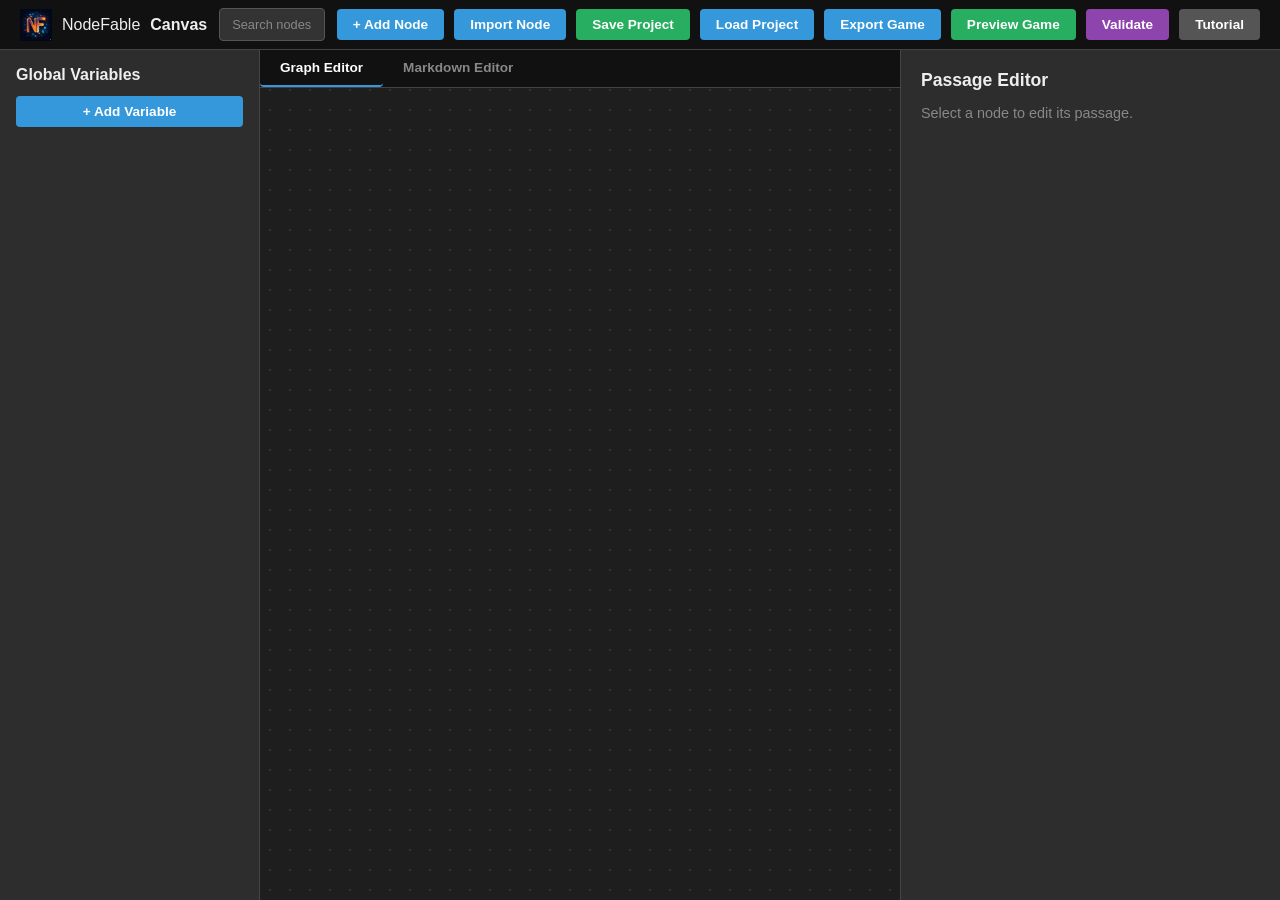
==== frontend/editor/index.html @ cc093d22 "Add screenshots to README and update editor files" ====
<!DOCTYPE html>
<html lang="en">
<head>
    <meta charset="UTF-8">
    <meta name="viewport" content="width=device-width, initial-scale=1.0">
    <title>NodeFable - Node Canvas</title>
    <link rel="icon" type="image/x-icon" href="Assets/Logo/favicon.ico">
    <link rel="icon" type="image/png" sizes="32x32" href="Assets/Logo/favicon-32x32.png">
    <link rel="icon" type="image/png" sizes="16x16" href="Assets/Logo/favicon-16x16.png">
    <link rel="apple-touch-icon" href="Assets/Logo/apple-touch-icon.png">
    <!-- Drawflow -->
    <script src="lib/drawflow.min.js"></script>
    <link rel="stylesheet" href="lib/drawflow.min.css">
    <!-- Inter Font -->
    <link rel="stylesheet" href="Assets/Fonts/fonts.css">
    <style>
        :root {
            --sidebar-width: 380px;
            --var-panel-width: 260px;
            --header-height: 50px;
            --bg-color: #1e1e1e;
            --panel-color: #2d2d2d;
            --border-color: #444;
            --text-color: #eee;
            --accent-color: #3498db;
            --success-color: #27ae60;
            --danger-color: #e74c3c;
            --choice-bg: #353535;
        }

        body, html {
            margin: 0;
            padding: 0;
            height: 100%;
            font-family: 'Inter', sans-serif;
            background-color: var(--bg-color);
            color: var(--text-color);
            overflow: hidden;
            scrollbar-width: thin;
            scrollbar-color: var(--border-color) transparent;
        }
        ::-webkit-scrollbar { width: 8px; height: 8px; }
        ::-webkit-scrollbar-track { background: transparent; }
        ::-webkit-scrollbar-thumb { background: var(--border-color); border-radius: 4px; }
        ::-webkit-scrollbar-thumb:hover { background: #666; }

        #app {
            display: grid;
            grid-template-columns: var(--var-panel-width) 1fr var(--sidebar-width);
            grid-template-rows: var(--header-height) 1fr;
            height: 100vh;
        }

        .logo { display: flex; align-items: center; gap: 10px; }
        .logo img { height: 32px; width: auto; display: block; }

        header {
            grid-column: 1 / span 3;
            background-color: #111;
            display: flex;
            align-items: center;
            padding: 0 20px;
            justify-content: space-between;
            border-bottom: 1px solid var(--border-color);
        }

        #editor-panel {
            grid-column: 2;
            display: flex;
            flex-direction: column;
            overflow: hidden;
            background: var(--bg-color);
        }

        .tab-bar {
            display: flex;
            background: #111;
            border-bottom: 1px solid var(--border-color);
            flex-shrink: 0;
        }
        .tab-btn {
            background: transparent;
            color: #888;
            border: none;
            padding: 10px 20px;
            cursor: pointer;
            font-size: 0.85rem;
            border-bottom: 2px solid transparent;
            transition: color 0.15s, border-color 0.15s;
        }
        .tab-btn:hover { color: #ccc; }
        .tab-btn.active {
            color: #fff;
            border-bottom-color: var(--accent-color);
        }

        .tab-content {
            display: none;
            flex: 1;
            overflow: hidden;
        }
        .tab-content.active {
            display: flex;
            flex-direction: column;
        }

        #tab-graph {
            position: relative;
            contain: layout style paint;
        }
        #tab-graph::before {
            content: '';
            position: absolute;
            inset: 0;
            background-image: radial-gradient(#333 1px, transparent 1px);
            background-size: 20px 20px;
            background-attachment: fixed;
            pointer-events: none;
        }
        #tab-graph .drawflow {
            transform-origin: 0 0;
            position: relative;
            z-index: 1;
        }

        #tab-markdown {
            padding: 20px;
        }
        #tab-markdown textarea {
            flex: 1;
            resize: none;
            margin-bottom: 0;
            font-size: 0.95rem;
            line-height: 1.7;
        }

        #sidebar {
            grid-column: 3;
            background-color: var(--panel-color);
            border-left: 1px solid var(--border-color);
            display: flex;
            flex-direction: column;
            overflow-y: auto;
        }

        #var-panel {
            grid-column: 1;
            background-color: var(--panel-color);
            border-right: 1px solid var(--border-color);
            display: flex;
            flex-direction: column;
            overflow-y: auto;
            padding: 16px;
        }

        .toolbar {
            display: flex;
            gap: 10px;
        }

        button {
            background-color: var(--accent-color);
            color: white;
            border: none;
            padding: 8px 16px;
            border-radius: 4px;
            cursor: pointer;
            font-weight: 600;
            font-size: 0.85rem;
        }

        button.success { background-color: var(--success-color); }
        button.danger { background-color: var(--danger-color); }

        button:hover { opacity: 0.9; }
        button svg { vertical-align: middle; pointer-events: none; }

        .sidebar-section { padding: 20px; }

        h2 { margin-top: 0; font-size: 1.1rem; margin-bottom: 12px; }
        h3 { font-size: 0.95rem; color: #ccc; margin: 16px 0 10px; }

        label { display: block; margin-bottom: 4px; color: #aaa; font-size: 0.8rem; text-transform: uppercase; letter-spacing: 0.5px; }
        .label-checkbox { display: flex; align-items: center; gap: 6px; margin-bottom: 8px; text-transform: none; font-weight: 400; cursor: pointer; white-space: nowrap; }
        .label-checkbox input { width: auto; flex-shrink: 0; margin: 0; }
        input, textarea, select {
            width: 100%;
            padding: 8px;
            margin-bottom: 12px;
            background: #3d3d3d;
            border: 1px solid var(--border-color);
            color: white;
            border-radius: 4px;
            box-sizing: border-box;
            font-family: inherit;
        }
        input:focus,
        textarea:focus,
        select:focus {
            border-color: var(--accent-color);
            outline: none;
        }

        .var-list { margin-top: 8px; }
        .var-item {
            display: flex;
            justify-content: space-between;
            align-items: center;
            padding: 8px 10px;
            background: var(--choice-bg);
            border: 1px solid var(--border-color);
            border-radius: 4px;
            margin-bottom: 6px;
            font-size: 0.85rem;
        }
        .var-item .var-name { font-weight: 600; }
        .var-item .var-type { color: #888; font-size: 0.75rem; margin-left: 6px; }
        .var-item .var-value { color: #4ec9b0; font-size: 0.85rem; }
        .var-item-content { cursor: pointer; flex: 1; }
        .var-item .var-actions { display: flex; gap: 4px; }
        .var-item .var-actions button {
            padding: 2px 8px;
            font-size: 0.7rem;
            min-width: 30px;
        }

        .asset-section {
            margin-top: 20px;
            border-top: 1px solid var(--border-color);
            padding-top: 16px;
        }
        .asset-header {
            display: flex;
            justify-content: space-between;
            align-items: center;
            margin-bottom: 8px;
        }
        .asset-item {
            display: flex;
            align-items: center;
            padding: 6px 8px;
            background: var(--choice-bg);
            border: 1px solid var(--border-color);
            border-radius: 4px;
            margin-bottom: 4px;
            font-size: 0.75rem;
            cursor: pointer;
            word-break: break-all;
            transition: border-color 0.2s;
        }
        .asset-item:hover {
            background: #3a3a3a;
            border-color: var(--accent-color);
        }
        .asset-item .asset-preview {
            width: 28px;
            height: 28px;
            object-fit: cover;
            border-radius: 2px;
            margin-right: 8px;
            flex-shrink: 0;
            background: #1a1a1a;
        }
        .asset-item { position: relative; }
        .asset-delete-btn {
            position: absolute;
            top: 2px;
            right: 2px;
            width: 20px;
            height: 20px;
            padding: 0;
            background: rgba(231, 76, 60, 0.8);
            color: #fff;
            border: none;
            border-radius: 3px;
            font-size: 0.7rem;
            cursor: pointer;
            display: flex;
            align-items: center;
            justify-content: center;
            opacity: 0;
            transition: opacity 0.2s;
            z-index: 2;
        }
        .asset-item:hover .asset-delete-btn,
        .asset-item:focus-within .asset-delete-btn {
            opacity: 1;
        }
        .asset-item .asset-syntax {
            color: #4ec9b0;
            font-family: 'Courier New', monospace;
            line-height: 1.3;
        }

        .var-form {
            background: var(--choice-bg);
            border: 1px solid var(--border-color);
            border-radius: 4px;
            padding: 12px;
            margin-top: 8px;
            margin-bottom: 12px;
        }
        .var-form input, .var-form select { margin-bottom: 8px; font-size: 0.85rem; }

        .choice-card {
            background: var(--choice-bg);
            border: 1px solid var(--border-color);
            border-radius: 4px;
            padding: 12px;
            margin-bottom: 10px;
        }

        .choice-card label { font-size: 0.75rem; }
        .choice-card input { margin-bottom: 8px; font-size: 0.85rem; }
        .choice-target {
            font-size: 0.8rem;
            color: var(--success-color);
            font-weight: 600;
        }
        .choice-header {
            display: flex;
            justify-content: space-between;
            align-items: center;
            margin-bottom: 8px;
        }
        .choice-header button {
            padding: 2px 8px;
            font-size: 0.7rem;
        }
        .choice-link-text {
            font-size: 0.8rem;
            color: #aaa;
            margin-bottom: 8px;
            padding: 4px 8px;
            background: #2a2a2a;
            border-radius: 3px;
            border-left: 3px solid var(--accent-color);
        }
        .choice-link-text em {
            color: var(--accent-color);
            font-style: italic;
        }
        .action-link-text {
            font-size: 0.8rem;
            color: #aaa;
            margin-bottom: 8px;
            padding: 4px 8px;
            background: #2a2a2a;
            border-radius: 3px;
            border-left: 3px solid var(--success-color);
            font-family: 'Courier New', monospace;
            white-space: nowrap;
            overflow: hidden;
            text-overflow: ellipsis;
        }
        .pair-card {
            background: #1e1e1e;
            border: 1px solid var(--border-color);
            border-radius: 4px;
            padding: 10px;
            margin-bottom: 6px;
        }
        .pair-card label {
            font-size: 0.75rem;
            color: #aaa;
            text-transform: uppercase;
            letter-spacing: 0.5px;
            margin-bottom: 4px;
        }
        .pair-card .pair-header {
            display: flex;
            justify-content: space-between;
            align-items: flex-start;
            margin-bottom: 4px;
        }

        /* Node Overlay Buttons */
        .node-overlay {
            position: absolute;
            top: -35px;
            left: 50%;
            transform: translateX(-50%);
            display: none;
            gap: 5px;
            z-index: 100;
        }

        .node-overlay button {
            padding: 2px 6px;
            font-size: 0.7rem;
            border-radius: 3px;
            min-width: 45px;
        }

        .drawflow .drawflow-node:hover .node-overlay {
            display: flex;
        }

        body.is-linking {
            cursor: copy;
        }
        body.is-linking .drawflow-node {
            outline: 2px dashed #f39c12;
            cursor: crosshair;
        }
        body.is-linking .drawflow-node .node-overlay {
            display: none !important;
        }

        .drawflow .df_canvas { background-color: transparent !important; }

        .md-toolbar {
            display: flex;
            gap: 4px;
            margin-bottom: 6px;
        }
        .md-btn {
            background: #3d3d3d;
            border: 1px solid var(--border-color);
            color: #ccc;
            padding: 4px 10px;
            font-size: 0.8rem;
            border-radius: 3px;
            cursor: pointer;
            line-height: 1.4;
        }
        .md-btn:hover {
            background: #555;
            color: #fff;
        }

        /* Modal */
        .modal-overlay {
            position: fixed;
            top: 0; left: 0; right: 0; bottom: 0;
            background: rgba(0,0,0,0.6);
            z-index: 1000;
            display: flex;
            align-items: center;
            justify-content: center;
        }
        .modal {
            background: var(--panel-color);
            border: 1px solid var(--border-color);
            border-radius: 8px;
            padding: 24px;
            min-width: 400px;
            max-width: 500px;
            max-height: 70vh;
            display: flex;
            flex-direction: column;
        }
        .modal h3 { margin: 0 0 16px; }
        .modal input { margin-bottom: 12px; }
        .save-list {
            flex: 1;
            overflow-y: auto;
            margin-bottom: 12px;
            border: 1px solid var(--border-color);
            border-radius: 4px;
            min-height: 100px;
            max-height: 300px;
        }
        .save-item {
            padding: 10px 12px;
            cursor: pointer;
            border-bottom: 1px solid var(--border-color);
            font-size: 0.85rem;
            display: flex;
            justify-content: space-between;
        }
        .save-item:last-child { border-bottom: none; }
        .save-item:hover { background: #3a3a3a; }
        .save-item.selected { background: var(--accent-color); color: #fff; }
        .save-item .mtime { color: #888; font-size: 0.75rem; }
        .save-item.selected .mtime { color: #ddd; }
        .modal-actions {
            display: flex;
            gap: 10px;
            justify-content: flex-end;
        }
        .modal-actions button { min-width: 80px; }
        .modal-empty {
            color: #888;
            font-size: 0.85rem;
            text-align: center;
            padding: 24px;
        }

        #loader-overlay {
            position: fixed;
            inset: 0;
            background: rgba(0, 0, 0, 0.5);
            z-index: 9999;
            align-items: center;
            justify-content: center;
            backdrop-filter: blur(2px);
        }
        #loader-content {
            background: #2d2d2d;
            border: 1px solid #444;
            border-radius: 8px;
            padding: 24px 32px;
            display: flex;
            align-items: center;
            gap: 16px;
            box-shadow: 0 8px 32px rgba(0,0,0,0.5);
        }
        .spinner {
            width: 24px;
            height: 24px;
            border: 3px solid #444;
            border-top-color: var(--accent-color, #3498db);
            border-radius: 50%;
            animation: spin 0.8s linear infinite;
        }
        @keyframes spin {
            to { transform: rotate(360deg); }
        }
        #loader-text {
            color: #eee;
            font-size: 0.9rem;
            font-family: 'Inter', sans-serif;
        }

        #toast {
            position: fixed;
            bottom: 24px;
            left: 50%;
            transform: translateX(-50%);
            background: #333;
            color: #eee;
            padding: 10px 24px;
            border-radius: 6px;
            font-size: 0.85rem;
            z-index: 10000;
            box-shadow: 0 4px 12px rgba(0,0,0,0.4);
            transition: opacity 0.3s;
            opacity: 1;
        }
        #toast.hidden { opacity: 0; }

        .search-container {
            flex: 1;
            max-width: 300px;
            margin: 0 12px;
        }
        #node-search {
            width: 100%;
            padding: 8px 12px;
            margin-bottom: 0;
            background: #333;
            border: 1px solid #555;
            border-radius: 4px;
            color: #eee;
            font-size: 0.8rem;
            font-family: 'Inter', sans-serif;
            outline: none;
            transition: border-color 0.2s;
            box-sizing: border-box;
        }
        #node-search:focus {
            border-color: var(--accent-color, #3498db);
        }
        #node-search::placeholder {
            color: #888;
        }
        .node-search-match .drawflow_content_node {
            box-shadow: 0 0 12px rgba(52, 152, 219, 0.6);
            border-color: var(--accent-color, #3498db) !important;
        }
        .node-search-mismatch {
            opacity: 0.15;
            pointer-events: none;
        }

        .node-dead-end .drawflow_content_node {
            border: 2px solid var(--danger-color, #e74c3c) !important;
            box-shadow: 0 0 8px rgba(231, 76, 60, 0.4);
        }
        .node-orphan .drawflow_content_node {
            opacity: 0.6;
            border: 2px dashed #f39c12 !important;
        }
        .node-dead-end.node-orphan .drawflow_content_node {
            border: 2px solid #e74c3c !important;
            border-style: dashed !important;
        }

        /* --- Inline style extraction helpers --- */
        .btn-secondary { background: #555; }
        .btn-validate { background: #8e44ad; }
        .btn-refresh { font-size: 0.7rem; padding: 2px 8px; }
        .btn-add-action { font-size: 0.85rem; margin-top: 4px; }
        .btn-block { width: 100%; }
        .section-title { font-size: 1rem; margin-bottom: 12px; }
        .section-title-flush { font-size: 1rem; margin: 0; }
        .subsection-title { margin-top: 16px; }
        .form-actions { display: flex; gap: 6px; }
        .passage-actions { display: flex; gap: 10px; margin-top: 12px; }
        .flex-1 { flex: 1; }
        .text-muted-sm { color: #888; font-size: 0.8rem; }
        .text-muted-xs { color: #888; font-size: 0.75rem; margin-bottom: 6px; }
        .text-muted-lg { color: #888; font-size: 0.9rem; }
        .helper-text { font-size: 0.75rem; color: #666; margin-top: 8px; }
        .slug-error { color: var(--danger-color); font-size: 0.75rem; margin-top: -8px; margin-bottom: 8px; }
        .is-hidden { display: none; }

        #import-textarea {
            width: 100%;
            min-height: 300px;
            font-family: 'Courier New', monospace;
            font-size: 0.85rem;
            background: #1e1e1e;
            color: #ddd;
            border: 1px solid var(--border-color);
            border-radius: 4px;
            padding: 10px;
            resize: vertical;
            transition: border-color 0.2s, box-shadow 0.2s;
            box-sizing: border-box;
        }
        #import-textarea:focus {
            outline: none;
            border-color: var(--accent-color, #3498db);
            box-shadow: 0 0 12px rgba(52, 152, 219, 0.6);
        }
        #import-textarea.has-error {
            border-color: var(--danger-color, #e74c3c) !important;
            box-shadow: 0 0 12px rgba(231, 76, 60, 0.6);
        }
        #import-error {
            color: var(--danger-color, #e74c3c);
            font-size: 0.85rem;
            margin-top: 8px;
        }

        /* Drawflow node styles */
        .drawflow .drawflow-node.story_node {
            background: #272727;
            border: 2px solid #3a3a3a;
            border-radius: 6px;
            color: #ddd;
            width: 180px;
            padding: 12px;
            box-shadow: 0 2px 8px rgba(0,0,0,0.3);
            font-size: 0.85rem;
        }
        .drawflow .drawflow-node.selected {
            border-color: var(--accent-color);
            box-shadow: 0 0 15px rgba(52, 152, 219, 0.3);
        }
        .node-start {
            border-left: 4px solid var(--success-color) !important;
        }
        .node-side-panel {
            border-left: 4px solid #f39c12 !important;
            background: #2a2a2a;
        }

        /* Keyboard focus indicators */
        button:focus-visible,
        .md-btn:focus-visible,
        input:focus-visible,
        textarea:focus-visible,
        select:focus-visible,
        a:focus-visible {
            outline: 2px solid var(--accent-color);
            outline-offset: 2px;
        }
        .helper-text a {
            color: var(--accent-color, #3498db);
        }
        .helper-text a:visited {
            color: var(--accent-color, #3498db);
        }
        .helper-text a:hover {
            color: #5dade2;
        }

        /* Modal / overlay fade-in */
        @keyframes fadeIn {
            from { opacity: 0; }
            to { opacity: 1; }
        }
        .modal-overlay { animation: fadeIn 0.2s ease; }
        .modal { animation: fadeIn 0.2s ease; }
        #loader-overlay { animation: fadeIn 0.2s ease; }
    </style>
</head>
<body>

<div id="app">
    <header>
        <div class="logo"><img src="Assets/Logo/android-chrome-192x192.png" alt="NodeFable">NodeFable <strong class="accent">Canvas</strong></div>
        <div class="search-container">
            <input type="text" id="node-search" placeholder="Search nodes..." autocomplete="off">
        </div>
        <div class="toolbar">
            <button data-action="addNode">+ Add Node</button>
            <button data-action="importNode">Import Node</button>
            <button class="success" data-action="showSaveModal">Save Project</button>
            <button data-action="showLoadModal">Load Project</button>
            <button data-action="exportGame">Export Game</button>
            <button class="success" data-action="previewGame">Preview Game</button>
            <button data-action="runValidation" class="btn-validate">Validate</button>
            <button data-action="openTutorial" class="btn-secondary">Tutorial</button>
        </div>
    </header>

    <aside id="var-panel">
        <h2 class="section-title">Global Variables</h2>
        <button data-action="showVariableForm" class="btn-block">+ Add Variable</button>

        <div id="var-form" class="var-form is-hidden">
            <input type="text" id="var-name" placeholder="Variable name (e.g. player_health)">
            <select id="var-type">
                <option value="int">int</option>
                <option value="float">float</option>
                <option value="string">String</option>
                <option value="bool">bool</option>
            </select>
            <input type="text" id="var-value" placeholder="Initial value">
            <div class="form-actions">
                <button id="var-submit-btn" data-action="addVariable" class="flex-1">Add</button>
                <button data-action="hideVariableForm" class="flex-1 btn-secondary">Cancel</button>
            </div>
        </div>

        <div id="var-list" class="var-list"></div>

        <div id="asset-section" class="asset-section is-hidden">
            <div class="asset-header">
                <h2 class="section-title-flush">Assets</h2>
                <button data-action="loadAssetList" class="btn-refresh btn-secondary" title="Refresh asset list"><svg viewBox="0 0 16 16" fill="currentColor" width="1em" height="1em"><path d="M6 7L7 6L4.70711 3.70711L5.19868 3.21553C5.97697 2.43724 7.03256 2 8.13323 2C11.361 2 14 4.68015 14 7.93274C14 11.2589 11.3013 14 8 14C6.46292 14 4.92913 13.4144 3.75736 12.2426L2.34315 13.6569C3.90505 15.2188 5.95417 16 8 16C12.4307 16 16 12.3385 16 7.93274C16 3.60052 12.4903 0 8.13323 0C6.50213 0 4.93783 0.647954 3.78447 1.80132L3.29289 2.29289L1 0L0 1V7H6Z"/></svg></button>
            </div>
            <p class="text-muted-xs">Click to copy markdown syntax</p>
            <div id="asset-list"></div>
        </div>
    </aside>

    <main id="editor-panel">
        <div class="tab-bar">
            <button class="tab-btn active" data-tab="graph">Graph Editor</button>
            <button class="tab-btn" data-tab="markdown">Markdown Editor</button>
        </div>
        <div id="tab-graph" class="tab-content active"></div>
        <div id="tab-markdown" class="tab-content">
            <textarea id="passage-content" placeholder="Write the story passage text here..."></textarea>
            <div class="helper-text">Need syntax help? Visit the <a href="tutorial.html" target="_blank">Tutorial</a>.</div>
        </div>
    </main>

    <aside id="sidebar">
        <div class="sidebar-section" id="inspector-panel">
            <h2 id="inspector-title">Passage Editor</h2>
            <p id="no-selection-msg" class="text-muted-lg">Select a node to edit its passage.</p>

<div id="passage-editor" class="is-hidden">
                <label for="passage-title">Title</label>
                <input type="text" id="passage-title" placeholder="Enter passage title...">

                <label for="passage-id">Node ID (slug)</label>
                <input type="text" id="passage-id" placeholder="Auto-generated from title (lowercase, underscores)" onblur="validateSlugOnBlur()">
                <p id="passage-id-error" class="slug-error is-hidden"></p>

                <label for="passage-is-start" class="label-checkbox">
                    <input type="checkbox" id="passage-is-start" onchange="toggleStartNode(this.checked)">
                    Starting node (game begins here)
                </label>

                <div class="md-toolbar">
                    <button type="button" class="md-btn" onclick="insertMarkdown('**','**')" title="Bold"><b>B</b></button>
                    <button type="button" class="md-btn" onclick="insertMarkdown('*','*')" title="Italic"><i>I</i></button>
                    <button type="button" class="md-btn" onclick="insertMarkdown('\n## ','')" title="Heading">H</button>
                    <button type="button" class="md-btn" onclick="insertMarkdown('[','](url)')" title="Link"><svg viewBox="0 0 16 16" fill="currentColor" width="1em" height="1em"><path d="M7.05025 1.53553C8.03344 0.552348 9.36692 0 10.7574 0C13.6528 0 16 2.34721 16 5.24264C16 6.63308 15.4477 7.96656 14.4645 8.94975L12.4142 11L11 9.58579L13.0503 7.53553C13.6584 6.92742 14 6.10264 14 5.24264C14 3.45178 12.5482 2 10.7574 2C9.89736 2 9.07258 2.34163 8.46447 2.94975L6.41421 5L5 3.58579L7.05025 1.53553Z"/><path d="M7.53553 13.0503L9.58579 11L11 12.4142L8.94975 14.4645C7.96656 15.4477 6.63308 16 5.24264 16C2.34721 16 0 13.6528 0 10.7574C0 9.36693 0.552347 8.03344 1.53553 7.05025L3.58579 5L5 6.41421L2.94975 8.46447C2.34163 9.07258 2 9.89736 2 10.7574C2 12.5482 3.45178 14 5.24264 14C6.10264 14 6.92742 13.6584 7.53553 13.0503Z"/><path d="M5.70711 11.7071L11.7071 5.70711L10.2929 4.29289L4.29289 10.2929L5.70711 11.7071Z"/></svg></button>
                    <button type="button" class="md-btn" onclick="insertImage()" title="Image"><svg viewBox="0 0 16 16" fill="currentColor" width="1em" height="1em"><path fill-rule="evenodd" clip-rule="evenodd" d="M1 1H15V15H1V1ZM6 9L8 11L13 6V13H3V12L6 9ZM6.5 7C7.32843 7 8 6.32843 8 5.5C8 4.67157 7.32843 4 6.5 4C5.67157 4 5 4.67157 5 5.5C5 6.32843 5.67157 7 6.5 7Z"/></svg></button>
                    <button type="button" class="md-btn" onclick="insertMarkdown('\n- ','')" title="Bullet List"><svg viewBox="0 0 24 24" fill="currentColor" width="1em" height="1em"><path d="M12 10a2 2 0 1 0 0 4 2 2 0 1 0 0-4z"/></svg></button>
                    <button type="button" class="md-btn" onclick="insertMarkdown('\n1. ','')" title="Numbered List">1.</button>
                    <button type="button" class="md-btn" onclick="insertAction()" title="Action (variable mutation)"><svg viewBox="0 0 16 16" fill="currentColor" width="1em" height="1em"><path d="M9 7L10 0H8L2 7V9H7L6 16H8L14 9L14 7H9Z"/></svg></button>
                </div>

                <h3>Choices (Links)</h3>
                <div id="choices-list">
                    <p id="no-choices-msg" class="text-muted-sm">Use the Link button [Link] on a node to connect passages.</p>
                </div>

                <h3 class="subsection-title">Actions</h3>
                <div id="actions-list">
                    <p class="text-muted-sm">No actions defined.</p>
                </div>
                <button type="button" data-action="insertAction" class="btn-add-action">+ Add Action</button>

                <h3 class="subsection-title">On Enter</h3>
                <div id="onenter-section">
                    <p class="text-muted-sm">No on-enter redirect configured.</p>
                </div>

                <div class="passage-actions">
                    <button data-action="updateCurrentNode">Save Passage</button>
                    <button class="danger" data-action="deleteCurrentNode">Delete Node</button>
                </div>
            </div>
        </div>
    </aside>
</div>

<div id="loader-overlay" class="is-hidden">
    <div id="loader-content">
        <div class="spinner"></div>
        <span id="loader-text">Loading...</span>
    </div>
</div>

<div id="modal-overlay" class="modal-overlay is-hidden">
    <div id="save-modal" class="modal is-hidden">
        <h3>Save Project</h3>
        <input type="text" id="save-name-input" placeholder="Project name..." autocomplete="off">
        <div id="save-list" class="save-list"></div>
        <div class="modal-actions">
            <button class="success" data-action="confirmSave">Save</button>
            <button data-action="closeModal" class="btn-secondary">Cancel</button>
        </div>
    </div>
    <div id="load-modal" class="modal is-hidden">
        <h3>Load Project</h3>
        <div id="load-list" class="save-list"></div>
        <div class="modal-actions">
            <button class="success" data-action="confirmLoad">Load</button>
            <button data-action="closeModal" class="btn-secondary">Cancel</button>
        </div>
    </div>
    <div id="import-modal" class="modal is-hidden">
        <h3>Import Node</h3>
        <p class="text-muted-sm" style="margin-bottom:12px;">Paste a node JSON object below:</p>
        <textarea id="import-textarea" placeholder='{&#10;  "id": "my_node",&#10;  "title": "My Node",&#10;  "text": "Content here..."&#10;}'></textarea>
        <div id="import-error" class="is-hidden"></div>
        <div class="modal-actions">
            <button class="success" data-action="confirmImport">Import</button>
            <button data-action="closeModal" class="btn-secondary">Cancel</button>
        </div>
    </div>
</div>

<script src="app.js"></script>
</body>
</html>
---- frontend/editor/lib/drawflow.min.css ----
.drawflow,.drawflow .parent-node{position:relative}.parent-drawflow{display:flex;overflow:hidden;touch-action:none;outline:0}.drawflow{width:100%;height:100%;user-select:none;perspective:0}.drawflow .drawflow-node{display:flex;align-items:center;position:absolute;background:#0ff;width:160px;min-height:40px;border-radius:4px;border:2px solid #000;color:#000;z-index:2;padding:15px}.drawflow .drawflow-node.selected{background:red}.drawflow .drawflow-node:hover{cursor:move}.drawflow .drawflow-node .inputs,.drawflow .drawflow-node .outputs{width:0}.drawflow .drawflow-node .drawflow_content_node{width:100%;display:block}.drawflow .drawflow-node .input,.drawflow .drawflow-node .output{position:relative;width:20px;height:20px;background:#fff;border-radius:50%;border:2px solid #000;cursor:crosshair;z-index:1;margin-bottom:5px}.drawflow .drawflow-node .input{left:-27px;top:2px;background:#ff0}.drawflow .drawflow-node .output{right:-3px;top:2px}.drawflow svg{z-index:0;position:absolute;overflow:visible!important}.drawflow .connection{position:absolute;pointer-events:none;aspect-ratio:1/1}.drawflow .connection .main-path{fill:none;stroke-width:5px;stroke:#4682b4;pointer-events:all}.drawflow .connection .main-path:hover{stroke:#1266ab;cursor:pointer}.drawflow .connection .main-path.selected{stroke:#43b993}.drawflow .connection .point{cursor:move;stroke:#000;stroke-width:2;fill:#fff;pointer-events:all}.drawflow .connection .point.selected,.drawflow .connection .point:hover{fill:#1266ab}.drawflow .main-path{fill:none;stroke-width:5px;stroke:#4682b4}.drawflow-delete{position:absolute;display:block;width:30px;height:30px;background:#000;color:#fff;z-index:4;border:2px solid #fff;line-height:30px;font-weight:700;text-align:center;border-radius:50%;font-family:monospace;cursor:pointer}.drawflow>.drawflow-delete{margin-left:-15px;margin-top:15px}.parent-node .drawflow-delete{right:-15px;top:-15px}
---- frontend/editor/Assets/Fonts/fonts.css ----
@font-face {
  font-family: 'Inter';
  src: url('Assets/Fonts/Inter.woff2') format('woff2');
  font-weight: 400 700;
  font-display: swap;
}
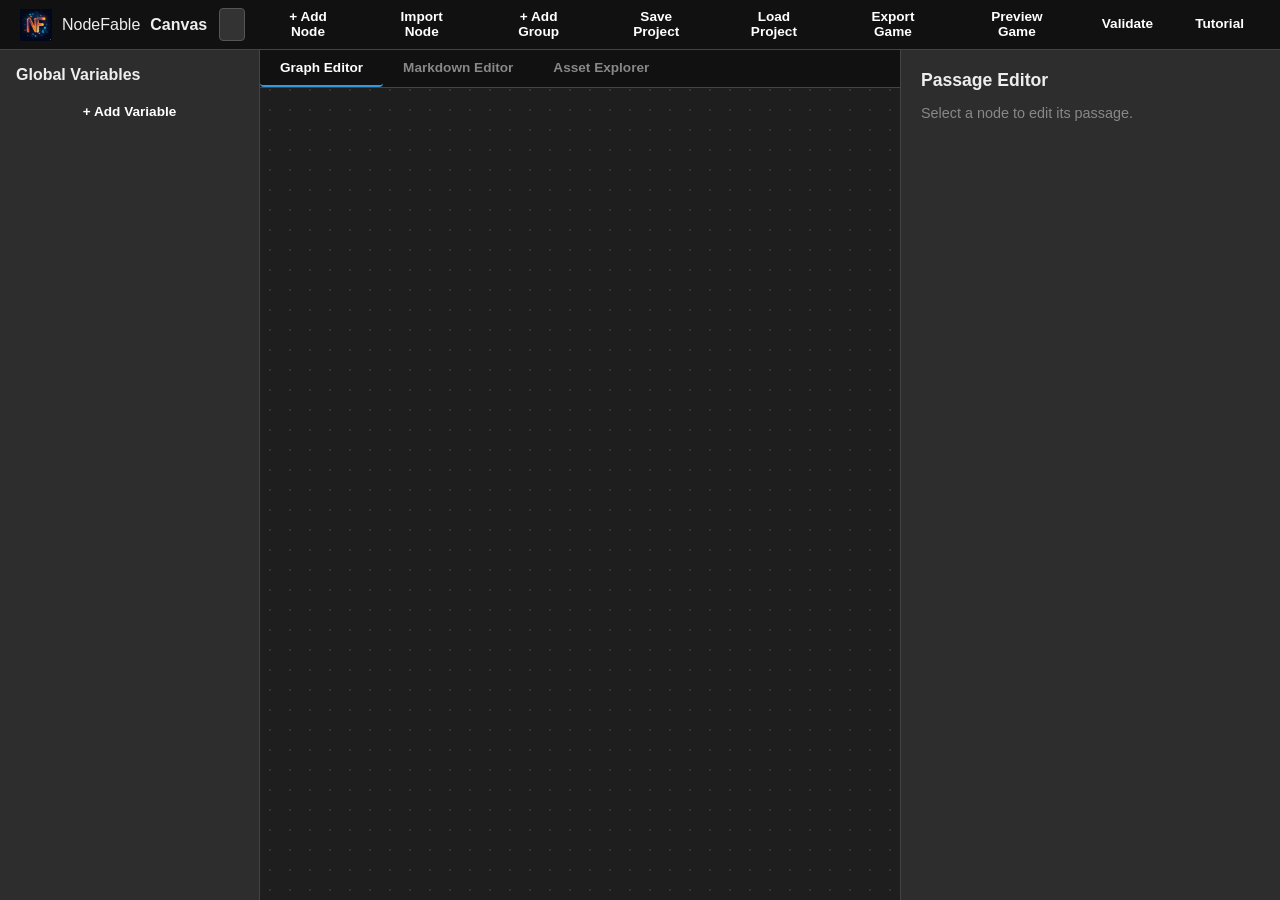
==== commit e4d3607d: "Re-imagine asset system: tree view, Asset Explorer tab, folder support, multi-select" ====
--- a/frontend/editor/index.html
+++ b/frontend/editor/index.html
@@ -11,6 +11,15 @@
     <!-- Drawflow -->
     <script src="lib/drawflow.min.js"></script>
     <link rel="stylesheet" href="lib/drawflow.min.css">
+    <!-- CodeMirror -->
+    <link rel="stylesheet" href="lib/codemirror/codemirror.min.css">
+    <link rel="stylesheet" href="lib/codemirror/addon/hint/show-hint.min.css">
+    <link rel="stylesheet" href="lib/codemirror/theme/material-darker.min.css">
+    <script src="lib/codemirror/codemirror.min.js"></script>
+    <script src="lib/codemirror/mode/markdown/markdown.min.js"></script>
+    <script src="lib/codemirror/addon/hint/show-hint.min.js"></script>
+    <script src="lib/codemirror/addon/mode/overlay.min.js"></script>
+    <script src="lib/codemirror/addon/edit/matchbrackets.min.js"></script>
     <!-- Inter Font -->
     <link rel="stylesheet" href="Assets/Fonts/fonts.css">
     <style>
@@ -124,14 +133,112 @@
         }
 
         #tab-markdown {
-            padding: 20px;
-        }
-        #tab-markdown textarea {
+            padding: 0;
+            position: relative;
+        }
+        #tab-markdown .helper-text {
+            padding: 4px 20px 12px;
+            flex-shrink: 0;
+            display: flex;
+            justify-content: space-between;
+            align-items: center;
+        }
+        #spellcheck-toggle {
+            background: none;
+            border: 1px solid #555;
+            color: #aaa;
+            padding: 2px 10px;
+            font-size: 0.75rem;
+            border-radius: 3px;
+            cursor: pointer;
+            line-height: 1.4;
+        }
+        #spellcheck-toggle:hover {
+            border-color: var(--accent-color);
+            color: #fff;
+        }
+        #spellcheck-toggle.off {
+            opacity: 0.5;
+        }
+        #passage-content-editor {
+            flex: 1;
+            overflow: hidden;
+            display: flex;
+            flex-direction: column;
+        }
+        #passage-content-editor.is-hidden {
+            display: none;
+        }
+        #passage-content-editor .CodeMirror {
+            flex: 1;
+            height: 100%;
+            font-size: 0.925rem;
+            line-height: 1.7;
+        }
+        #passage-content-native {
             flex: 1;
             resize: none;
-            margin-bottom: 0;
-            font-size: 0.95rem;
+            background: #1e1e1e;
+            color: #eeffff;
+            font-family: 'Courier New', monospace;
+            font-size: 0.925rem;
             line-height: 1.7;
+            padding: 4px 8px;
+            border: none;
+            outline: none;
+            margin: 0;
+            box-sizing: border-box;
+        }
+        #passage-content-native.is-hidden {
+            display: none;
+        }
+        #tab-markdown .CodeMirror-gutters {
+            border-right: 1px solid var(--border-color);
+        }
+        #tab-markdown .CodeMirror-linenumber {
+            color: #555;
+        }
+        .cm-s-material-darker .CodeMirror-cursor {
+            border-left: 2px solid var(--accent-color);
+        }
+        .cm-s-material-darker span.cm-keyword { color: #c792ea; }
+        .cm-s-material-darker span.cm-variable-2 { color: #82aaff; }
+        .cm-s-material-darker span.cm-link { color: #89ddff; text-decoration: underline; }
+        .cm-s-material-darker span.cm-string { color: #c3e88d; }
+        .cm-s-material-darker span.cm-builtin { color: #f78c6c; }
+        .cm-s-material-darker span.cm-atom { color: #f78c6c; }
+        .cm-s-material-darker span.cm-number { color: #f78c6c; }
+        .cm-s-material-darker span.cm-comment { color: #546e7a; }
+        .cm-s-material-darker span.cm-formatting-list { color: #89ddff; }
+        .cm-s-material-darker span.cm-formatting-strong { color: #c792ea; }
+        .cm-s-material-darker span.cm-formatting-em { color: #c792ea; }
+        .cm-s-material-darker span.cm-header { color: #f07178; }
+        .cm-s-material-darker span.cm-strong { color: #eeffff; }
+        .cm-s-material-darker span.cm-em { color: #eeffff; }
+        .cm-s-material-darker span.cm-image-alt-text { color: #c3e88d; }
+
+        /* Autocomplete hint dropdown styling */
+        .CodeMirror-hints {
+            background: #1e1e1e;
+            border: 1px solid #444;
+            box-shadow: 0 4px 16px rgba(0,0,0,0.4);
+            font-size: 0.85rem;
+            font-family: inherit;
+            max-height: 240px;
+        }
+        .CodeMirror-hint {
+            color: #ccc;
+            padding: 4px 10px;
+            border-bottom: 1px solid #2a2a2a;
+        }
+        .CodeMirror-hint-active {
+            background: #2a3a5c;
+            color: #fff;
+        }
+        .CodeMirror-hint .hint-description {
+            color: #888;
+            margin-left: 12px;
+            font-size: 0.8rem;
         }
 
         #sidebar {
@@ -159,7 +266,7 @@
         }
 
         button {
-            background-color: var(--accent-color);
+            background-color: transparent;
             color: white;
             border: none;
             padding: 8px 16px;
@@ -167,12 +274,16 @@
             cursor: pointer;
             font-weight: 600;
             font-size: 0.85rem;
-        }
-
-        button.success { background-color: var(--success-color); }
+            border-bottom: 2px solid transparent;
+        }
+
         button.danger { background-color: var(--danger-color); }
 
-        button:hover { opacity: 0.9; }
+        button:hover {
+            opacity: 0.9;
+            border-bottom-color: var(--accent-color)
+
+        }
         button svg { vertical-align: middle; pointer-events: none; }
 
         .sidebar-section { padding: 20px; }
@@ -292,6 +403,98 @@
             line-height: 1.3;
         }
 
+        /* Tree view */
+        .asset-tree-folder { user-select: none; }
+        .asset-tree-folder-row {
+            display: flex; align-items: center; padding: 4px 4px; cursor: pointer;
+            border-radius: 3px; transition: background 0.15s; font-size: 0.78rem;
+        }
+        .asset-tree-folder-row:hover { background: #3a3a3a; }
+        .asset-tree-toggle {
+            display: inline-block; width: 14px; height: 14px; flex-shrink: 0;
+            text-align: center; font-size: 0.6rem; color: #888; line-height: 14px;
+            transition: transform 0.15s; cursor: pointer;
+        }
+        .asset-tree-toggle.expanded { transform: rotate(90deg); }
+        .asset-tree-folder-icon { margin: 0 4px; flex-shrink: 0; font-size: 0.85rem; }
+        .asset-tree-folder-name { color: #ddd; flex: 1; }
+        .asset-tree-children { display: none; padding-left: 16px; }
+        .asset-tree-children.expanded { display: block; }
+        .asset-tree-file-row {
+            display: flex; align-items: center; padding: 4px 4px; cursor: pointer;
+            border-radius: 3px; transition: background 0.15s; font-size: 0.75rem; position: relative;
+        }
+        .asset-tree-file-row:hover { background: #3a3a3a; }
+        .asset-tree-file-row .asset-preview {
+            width: 22px; height: 22px; object-fit: cover; border-radius: 2px; margin-right: 6px; flex-shrink: 0; background: #1a1a1a;
+        }
+        .asset-tree-file-row .asset-syntax {
+            color: #4ec9b0; font-family: 'Courier New', monospace; line-height: 1.3; flex: 1; overflow: hidden; text-overflow: ellipsis; white-space: nowrap;
+        }
+        .asset-tree-file-row .asset-delete-btn {
+            position: absolute; top: 1px; right: 1px; width: 18px; height: 18px; padding: 0;
+            background: rgba(231,76,60,0.8); color: #fff; border: none; border-radius: 2px;
+            font-size: 0.6rem; cursor: pointer; display: flex; align-items: center; justify-content: center;
+            opacity: 0; transition: opacity 0.2s; z-index: 2;
+        }
+        .asset-tree-file-row:hover .asset-delete-btn { opacity: 1; }
+        .asset-tree-folder-actions {
+            display: none; gap: 2px; margin-left: auto; flex-shrink: 0;
+        }
+        .asset-tree-folder-row:hover .asset-tree-folder-actions { display: flex; }
+        .asset-tree-folder-actions button {
+            padding: 0 4px; font-size: 0.65rem; background: none; border: none; color: #888; cursor: pointer; border-radius: 2px;
+        }
+        .asset-tree-folder-actions button:hover { color: #fff; background: #555; }
+
+        /* Asset Explorer */
+        #ae-toolbar {
+            display: flex; align-items: center; gap: 6px; padding: 8px 12px;
+            background: #252525; border-bottom: 1px solid var(--border-color); flex-shrink: 0; flex-wrap: wrap;
+        }
+        #ae-toolbar button {
+            padding: 5px 10px; font-size: 0.78rem; background: var(--choice-bg); border: 1px solid var(--border-color);
+            color: #ccc; border-radius: 3px; cursor: pointer; font-weight: 500; transition: background 0.15s, border-color 0.15s;
+        }
+        #ae-toolbar button:hover:not(:disabled) { background: #3a3a3a; border-color: var(--accent-color); color: #fff; }
+        #ae-toolbar button:disabled { opacity: 0.35; cursor: default; }
+        .ae-sep { width: 1px; height: 22px; background: var(--border-color); flex-shrink: 0; }
+        #ae-breadcrumb {
+            display: flex; align-items: center; gap: 2px; padding: 8px 12px;
+            background: #1e1e1e; border-bottom: 1px solid var(--border-color); flex-shrink: 0; font-size: 0.82rem; overflow-x: auto;
+        }
+        .ae-crumb { color: #888; cursor: pointer; padding: 2px 6px; border-radius: 3px; white-space: nowrap; }
+        .ae-crumb:hover { color: var(--accent-color); background: #2a2a2a; }
+        .ae-crumb:last-child { color: #fff; cursor: default; pointer-events: none; }
+        .ae-crumb::after { content: '/'; color: #555; margin-left: 4px; }
+        .ae-crumb:last-child::after { content: ''; }
+        #ae-file-grid {
+            display: grid; grid-template-columns: repeat(auto-fill, minmax(110px, 1fr));
+            gap: 10px; padding: 16px; overflow-y: auto; flex: 1; align-content: start;
+        }
+        .ae-grid-item {
+            display: flex; flex-direction: column; align-items: center; padding: 10px 6px 8px;
+            background: var(--choice-bg); border: 1px solid var(--border-color); border-radius: 6px;
+            cursor: pointer; transition: background 0.15s, border-color 0.15s; position: relative;
+        }
+        .ae-grid-item:hover { background: #3a3a3a; border-color: #666; }
+        .ae-grid-item.selected { border-color: var(--accent-color); background: #2a3a5c; }
+        .ae-grid-item .ae-thumb {
+            width: 64px; height: 64px; object-fit: cover; border-radius: 4px;
+            background: #1a1a1a; display: flex; align-items: center; justify-content: center;
+            font-size: 2rem; flex-shrink: 0;
+        }
+        .ae-grid-item .ae-name {
+            font-size: 0.72rem; text-align: center; word-break: break-all; margin-top: 6px;
+            line-height: 1.3; max-height: 2.6em; overflow: hidden; width: 100%; color: #ccc;
+        }
+        .ae-grid-item .ae-size {
+            font-size: 0.6rem; color: #666; margin-top: 2px;
+        }
+        .ae-empty {
+            grid-column: 1 / -1; text-align: center; color: #666; padding: 40px 0; font-size: 0.85rem;
+        }
+
         .var-form {
             background: var(--choice-bg);
             border: 1px solid var(--border-color);
@@ -406,6 +609,78 @@
         body.is-linking .drawflow-node .node-overlay {
             display: none !important;
         }
+
+        .portal-actions {
+            position: absolute;
+            right: -15px;
+            top: -15px;
+            display: flex;
+            gap: 3px;
+            z-index: 4;
+        }
+        .portal-action-btn {
+            width: 26px;
+            height: 26px;
+            background: #000;
+            color: #fff;
+            border: 2px solid #fff;
+            border-radius: 50%;
+            cursor: pointer;
+            font-size: 11px;
+            line-height: 22px;
+            text-align: center;
+            padding: 0;
+            font-family: monospace;
+            transition: transform 0.15s;
+        }
+        .portal-action-btn:hover {
+            transform: scale(1.2);
+        }
+        .portal-action-btn.danger {
+            background: #c0392b;
+        }
+        .node-collapse-btn {
+            position: absolute;
+            left: -18px;
+            top: -15px;
+            z-index: 5;
+            width: 26px;
+            height: 26px;
+            background: #2980b9;
+            color: #fff;
+            border: 2px solid #fff;
+            border-radius: 50%;
+            cursor: pointer;
+            font-size: 11px;
+            line-height: 22px;
+            text-align: center;
+            padding: 0;
+            font-family: monospace;
+            transition: transform 0.15s;
+        }
+        .node-collapse-btn:hover {
+            transform: scale(1.2);
+        }
+        .connection.portal-output .main-path {
+            stroke: var(--accent-color, #f39c12);
+            stroke-dasharray: 5,5;
+            opacity: 0.5;
+            pointer-events: none;
+        }
+        .p-row {
+            position: absolute;
+            left: 0;
+            right: 0;
+            height: 29px;
+            line-height: 29px;
+            font-size: 10px;
+            padding: 0 6px;
+            white-space: nowrap;
+            overflow: hidden;
+            text-overflow: ellipsis;
+        }
+        .p-slug { border-bottom: 1px solid rgba(0,0,0,0.06); }
+        .p-slug:hover { background: rgba(0,0,0,0.05); }
 
         .drawflow .df_canvas { background-color: transparent !important; }
 
@@ -588,8 +863,9 @@
         }
 
         /* --- Inline style extraction helpers --- */
+        .btn-primary { background: var(--accent-color); color: #fff; border: none; border-radius: 4px; padding: 6px 12px; cursor: pointer; font-size: 0.85rem; }
+        .btn-primary:hover { filter: brightness(1.2); }
         .btn-secondary { background: #555; }
-        .btn-validate { background: #8e44ad; }
         .btn-refresh { font-size: 0.7rem; padding: 2px 8px; }
         .btn-add-action { font-size: 0.85rem; margin-top: 4px; }
         .btn-block { width: 100%; }
@@ -645,6 +921,7 @@
             padding: 12px;
             box-shadow: 0 2px 8px rgba(0,0,0,0.3);
             font-size: 0.85rem;
+            opacity: 0.7;
         }
         .drawflow .drawflow-node.selected {
             border-color: var(--accent-color);
@@ -656,6 +933,100 @@
         .node-side-panel {
             border-left: 4px solid #f39c12 !important;
             background: #2a2a2a;
+        }
+        .node-portal {
+            border-style: dashed !important;
+            opacity: 0.7;
+            min-width: 220px;
+        }
+        .node-portal .drawflow_content_node {
+            text-align: left;
+            padding: 0;
+        }
+        .drawflow .drawflow-node.portal_node {
+            background: #272727;
+            border: 2px solid #3a3a3a;
+            border-radius: 6px;
+            color: #ddd;
+            width: 180px;
+            padding: 12px;
+            box-shadow: 0 2px 8px rgba(0,0,0,0.3);
+            font-size: 0.85rem;
+        }
+        .drawflow .drawflow-node.portal_node.selected {
+            border-color: var(--accent-color);
+            box-shadow: 0 0 15px rgba(52, 152, 219, 0.3);
+        }
+
+        #group-editor {
+            margin-top: 16px;
+            border-top: 1px solid var(--border-color);
+            padding-top: 16px;
+        }
+        #group-node-list {
+            max-height: 300px;
+            overflow-y: auto;
+        }
+        .group-node-item {
+            display: flex;
+            justify-content: space-between;
+            align-items: center;
+            padding: 6px 8px;
+            background: var(--choice-bg);
+            border: 1px solid var(--border-color);
+            border-radius: 4px;
+            margin-bottom: 4px;
+            font-size: 0.8rem;
+        }
+        .group-node-item .gn-id {
+            color: var(--accent-color);
+            font-family: monospace;
+            font-size: 0.75rem;
+        }
+        .group-node-item .gn-nid {
+            color: var(--text-muted);
+            font-family: monospace;
+            font-size: 0.75rem;
+            margin-right: 8px;
+            min-width: 48px;
+        }
+
+        /* Context menu */
+        #context-menu {
+            position: fixed;
+            z-index: 1001;
+            background: #2d2d2d;
+            border: 1px solid var(--border-color);
+            border-radius: 6px;
+            padding: 4px 0;
+            min-width: 160px;
+            box-shadow: 0 8px 24px rgba(0,0,0,0.5);
+            display: none;
+        }
+        #context-menu .ctx-item {
+            padding: 8px 16px;
+            font-size: 0.85rem;
+            cursor: pointer;
+            color: #eee;
+            display: flex;
+            align-items: center;
+            gap: 8px;
+            transition: background 0.1s;
+            border: none;
+            background: transparent;
+            width: 100%;
+            text-align: left;
+        }
+        #context-menu .ctx-item:hover {
+            background: #3a3a3a;
+        }
+        #context-menu .ctx-item.danger {
+            color: var(--danger-color);
+        }
+        #context-menu .ctx-separator {
+            height: 1px;
+            background: var(--border-color);
+            margin: 4px 0;
         }
 
         /* Keyboard focus indicators */
@@ -699,12 +1070,13 @@
         <div class="toolbar">
             <button data-action="addNode">+ Add Node</button>
             <button data-action="importNode">Import Node</button>
-            <button class="success" data-action="showSaveModal">Save Project</button>
+            <button data-action="addGroup">+ Add Group</button>
+            <button data-action="showSaveModal">Save Project</button>
             <button data-action="showLoadModal">Load Project</button>
             <button data-action="exportGame">Export Game</button>
-            <button class="success" data-action="previewGame">Preview Game</button>
-            <button data-action="runValidation" class="btn-validate">Validate</button>
-            <button data-action="openTutorial" class="btn-secondary">Tutorial</button>
+            <button data-action="previewGame">Preview Game</button>
+            <button data-action="runValidation">Validate</button>
+            <button data-action="openTutorial">Tutorial</button>
         </div>
     </header>
 
@@ -732,10 +1104,10 @@
         <div id="asset-section" class="asset-section is-hidden">
             <div class="asset-header">
                 <h2 class="section-title-flush">Assets</h2>
-                <button data-action="loadAssetList" class="btn-refresh btn-secondary" title="Refresh asset list"><svg viewBox="0 0 16 16" fill="currentColor" width="1em" height="1em"><path d="M6 7L7 6L4.70711 3.70711L5.19868 3.21553C5.97697 2.43724 7.03256 2 8.13323 2C11.361 2 14 4.68015 14 7.93274C14 11.2589 11.3013 14 8 14C6.46292 14 4.92913 13.4144 3.75736 12.2426L2.34315 13.6569C3.90505 15.2188 5.95417 16 8 16C12.4307 16 16 12.3385 16 7.93274C16 3.60052 12.4903 0 8.13323 0C6.50213 0 4.93783 0.647954 3.78447 1.80132L3.29289 2.29289L1 0L0 1V7H6Z"/></svg></button>
+                <button data-action="refreshAssets" class="btn-refresh btn-secondary" title="Refresh asset list"><svg viewBox="0 0 16 16" fill="currentColor" width="1em" height="1em"><path d="M6 7L7 6L4.70711 3.70711L5.19868 3.21553C5.97697 2.43724 7.03256 2 8.13323 2C11.361 2 14 4.68015 14 7.93274C14 11.2589 11.3013 14 8 14C6.46292 14 4.92913 13.4144 3.75736 12.2426L2.34315 13.6569C3.90505 15.2188 5.95417 16 8 16C12.4307 16 16 12.3385 16 7.93274C16 3.60052 12.4903 0 8.13323 0C6.50213 0 4.93783 0.647954 3.78447 1.80132L3.29289 2.29289L1 0L0 1V7H6Z"/></svg></button>
             </div>
             <p class="text-muted-xs">Click to copy markdown syntax</p>
-            <div id="asset-list"></div>
+            <div id="asset-tree"></div>
         </div>
     </aside>
 
@@ -743,11 +1115,33 @@
         <div class="tab-bar">
             <button class="tab-btn active" data-tab="graph">Graph Editor</button>
             <button class="tab-btn" data-tab="markdown">Markdown Editor</button>
+            <button class="tab-btn" data-tab="asset-explorer">Asset Explorer</button>
         </div>
         <div id="tab-graph" class="tab-content active"></div>
         <div id="tab-markdown" class="tab-content">
-            <textarea id="passage-content" placeholder="Write the story passage text here..."></textarea>
-            <div class="helper-text">Need syntax help? Visit the <a href="tutorial.html" target="_blank">Tutorial</a>.</div>
+            <div id="passage-content-editor"></div>
+            <textarea id="passage-content-native" class="is-hidden" spellcheck></textarea>
+            <div class="helper-text">
+                <span>Need syntax help? Visit the <a href="tutorial.html" target="_blank">Tutorial</a>.</span>
+                <button type="button" id="spellcheck-toggle" onclick="toggleSpellcheck()" title="Toggle spellcheck">🔤 <span id="spellcheck-status">ON</span></button>
+            </div>
+        </div>
+        <div id="tab-asset-explorer" class="tab-content">
+            <div id="ae-toolbar">
+                <button data-ae-action="newFolder">+ New Folder</button>
+                <button data-ae-action="upload">↑ Upload</button>
+                <span class="ae-sep"></span>
+                <button data-ae-action="rename" disabled>✏ Rename</button>
+                <button data-ae-action="delete" disabled>🗑 Delete</button>
+                <span class="ae-sep"></span>
+                <button data-ae-action="copy" disabled>📋 Copy</button>
+                <button data-ae-action="cut" disabled>✂ Cut</button>
+                <button data-ae-action="paste" disabled>📌 Paste</button>
+            </div>
+            <div id="ae-breadcrumb">
+                <span class="ae-crumb" data-path="">root</span>
+            </div>
+            <div id="ae-file-grid"></div>
         </div>
     </main>
 
@@ -768,6 +1162,11 @@
                     <input type="checkbox" id="passage-is-start" onchange="toggleStartNode(this.checked)">
                     Starting node (game begins here)
                 </label>
+
+                <label for="passage-group">Group</label>
+                <select id="passage-group" onchange="changeNodeGroup(this.value)">
+                    <option value="">— Ungrouped —</option>
+                </select>
 
                 <div class="md-toolbar">
                     <button type="button" class="md-btn" onclick="insertMarkdown('**','**')" title="Bold"><b>B</b></button>
@@ -801,6 +1200,19 @@
                     <button class="danger" data-action="deleteCurrentNode">Delete Node</button>
                 </div>
             </div>
+
+            <div id="group-editor" class="is-hidden">
+                <h3>Group Editor</h3>
+                <label for="group-editor-id">Group ID</label>
+                <input type="text" id="group-editor-id" placeholder="Group identifier (slug)">
+                <label for="group-editor-label">Group Label</label>
+                <input type="text" id="group-editor-label" placeholder="Display name">
+                <button id="group-editor-save" class="btn-primary" style="width:100%;margin:6px 0 10px 0">Save Group</button>
+                <h3>Nodes in Group</h3>
+                <div id="group-node-list">
+                    <p id="no-group-nodes-msg" class="text-muted-sm">No nodes in this group.</p>
+                </div>
+            </div>
         </div>
     </aside>
 </div>
@@ -810,6 +1222,15 @@
         <div class="spinner"></div>
         <span id="loader-text">Loading...</span>
     </div>
+</div>
+
+<div id="context-menu">
+    <button class="ctx-item" data-ctx-action="loadGroup">📂 Load Group</button>
+    <button class="ctx-item" data-ctx-action="moveToGroup">📌 Move to Group</button>
+    <div class="ctx-separator"></div>
+    <button class="ctx-item danger" data-ctx-action="deleteGroup">🗑 Delete Group</button>
+    <div class="ctx-separator ctx-separator-assign"></div>
+    <button class="ctx-item" data-ctx-action="assignGroup">🏷 Assign to Group</button>
 </div>
 
 <div id="modal-overlay" class="modal-overlay is-hidden">
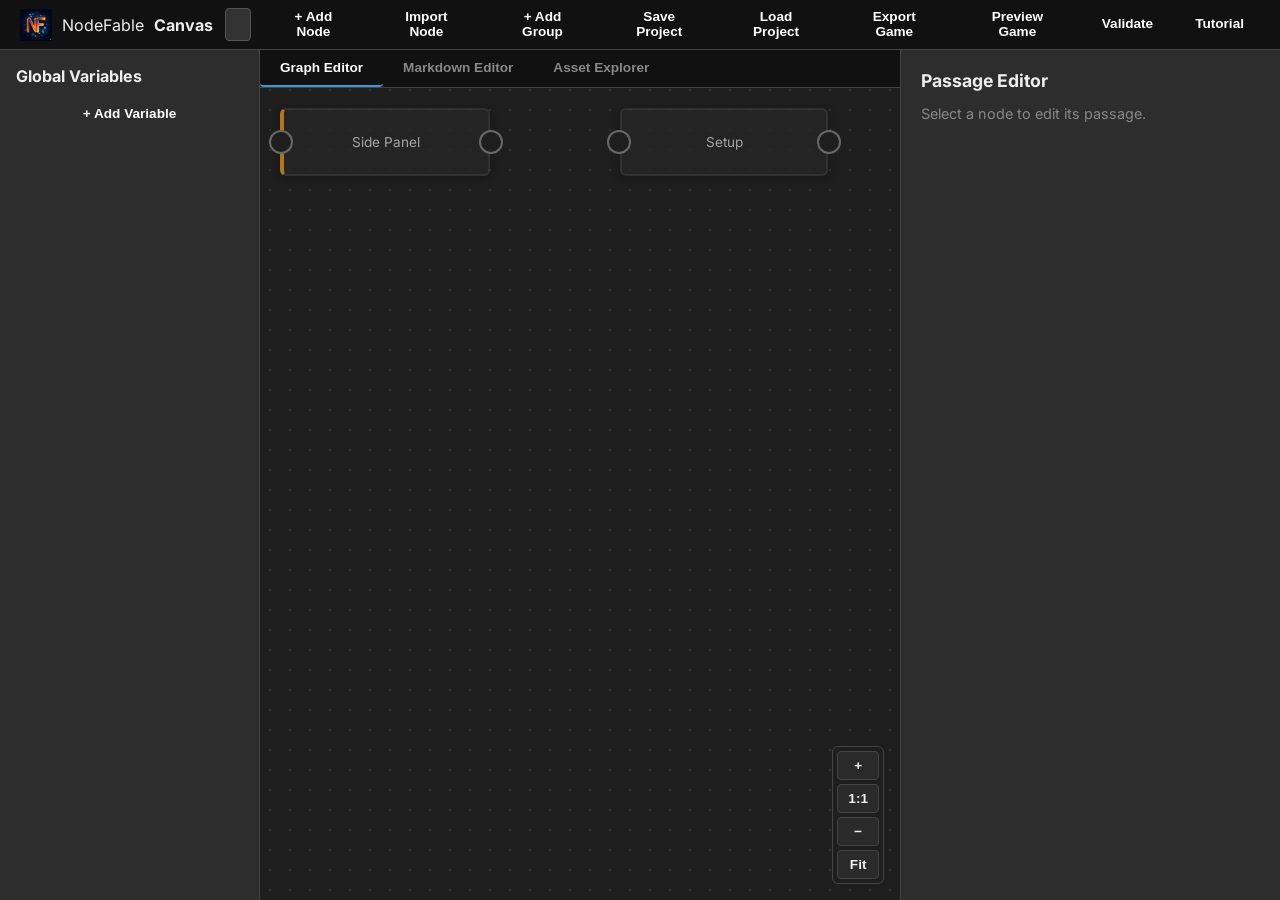
==== commit 70c82043: "Add ai_template.html and checkpoint project state before AI integration" ====
--- a/frontend/editor/index.html
+++ b/frontend/editor/index.html
@@ -8,9 +8,6 @@
     <link rel="icon" type="image/png" sizes="32x32" href="Assets/Logo/favicon-32x32.png">
     <link rel="icon" type="image/png" sizes="16x16" href="Assets/Logo/favicon-16x16.png">
     <link rel="apple-touch-icon" href="Assets/Logo/apple-touch-icon.png">
-    <!-- Drawflow -->
-    <script src="lib/drawflow.min.js"></script>
-    <link rel="stylesheet" href="lib/drawflow.min.css">
     <!-- CodeMirror -->
     <link rel="stylesheet" href="lib/codemirror/codemirror.min.css">
     <link rel="stylesheet" href="lib/codemirror/addon/hint/show-hint.min.css">
@@ -131,6 +128,130 @@
             position: relative;
             z-index: 1;
         }
+        /* No `display` here: .tab-content / .tab-content.active own visibility. */
+        .parent-drawflow {
+            overflow: hidden;
+            touch-action: none;
+            outline: none;
+        }
+        .drawflow {
+            width: 100%;
+            height: 100%;
+            position: relative;
+            user-select: none;
+            transform-origin: 0 0;
+        }
+        .drawflow .drawflow-node {
+            display: flex;
+            align-items: center;
+            position: absolute;
+            background: #272727;
+            width: 180px;
+            min-height: 40px;
+            border-radius: 6px;
+            border: 2px solid #3a3a3a;
+            color: #ddd;
+            z-index: 2;
+            padding: 12px;
+            cursor: move;
+        }
+        .drawflow .drawflow-node .drawflow_content_node {
+            width: 100%;
+            display: block;
+            text-align: center;
+            word-break: break-word;
+        }
+        .drawflow .drawflow-node .inputs,
+        .drawflow .drawflow-node .outputs {
+            width: 0px;
+        }
+        .drawflow .drawflow-node .input,
+        .drawflow .drawflow-node .output {
+            position: relative;
+            width: 20px;
+            height: 20px;
+            background: #1e1e1e;
+            border-radius: 50%;
+            border: 2px solid #888;
+            cursor: crosshair;
+            z-index: 1;
+            margin-bottom: 5px;
+        }
+        .drawflow .drawflow-node .input {
+            left: -27px;
+            top: 2px;
+        }
+        .drawflow .drawflow-node .output {
+            right: -3px;
+            top: 2px;
+        }
+        .drawflow .drawflow-node .input:hover,
+        .drawflow .drawflow-node .output:hover {
+            background: var(--accent-color);
+            border-color: #fff;
+        }
+        .drawflow svg.connection {
+            position: absolute;
+            inset: 0;
+            overflow: visible;
+            pointer-events: none;
+            z-index: 0;
+        }
+        .drawflow .connection .main-path {
+            fill: none;
+            stroke-width: 3px;
+            stroke: var(--accent-color, #3498db);
+            vector-effect: non-scaling-stroke;
+            shape-rendering: geometricPrecision;
+            /* Only the visible stroke is clickable, not the area under the curve. */
+            pointer-events: visibleStroke;
+        }
+        .drawflow svg.temp-connection .main-path {
+            pointer-events: none;
+            stroke-dasharray: 6,4;
+        }
+        .drawflow .connection .main-path:hover {
+            stroke: #f39c12;
+            cursor: pointer;
+        }
+        .drawflow .connection .main-path.selected {
+            stroke: #f39c12;
+            stroke-width: 4px;
+        }
+        .drawflow .connection .hit-path {
+            fill: none;
+            stroke: transparent;
+            stroke-width: 14px;
+            vector-effect: non-scaling-stroke;
+            pointer-events: stroke;
+            cursor: pointer;
+        }
+        #canvas-zoom-controls {
+            position: absolute;
+            right: 16px;
+            bottom: 16px;
+            z-index: 20;
+            display: flex;
+            flex-direction: column;
+            gap: 4px;
+            background: rgba(30,30,30,0.9);
+            border: 1px solid var(--border-color);
+            border-radius: 6px;
+            padding: 4px;
+        }
+        #canvas-zoom-controls button {
+            padding: 6px 10px;
+            min-width: 36px;
+            font-size: 0.85rem;
+            background: #2a2a2a;
+            border: 1px solid var(--border-color);
+            border-radius: 4px;
+            color: #eee;
+        }
+        #canvas-zoom-controls button:hover {
+            background: #3a3a3a;
+            border-color: var(--accent-color);
+        }
 
         #tab-markdown {
             padding: 0;
@@ -324,6 +445,8 @@
             margin-bottom: 6px;
             font-size: 0.85rem;
         }
+        .var-item.scope-state { border-left: 3px solid #2a7a6d; }
+        .var-item.scope-setup { border-left: 3px solid #8a7536; }
         .var-item .var-name { font-weight: 600; }
         .var-item .var-type { color: #888; font-size: 0.75rem; margin-left: 6px; }
         .var-item .var-value { color: #4ec9b0; font-size: 0.85rem; }
@@ -543,39 +666,6 @@
             color: var(--accent-color);
             font-style: italic;
         }
-        .action-link-text {
-            font-size: 0.8rem;
-            color: #aaa;
-            margin-bottom: 8px;
-            padding: 4px 8px;
-            background: #2a2a2a;
-            border-radius: 3px;
-            border-left: 3px solid var(--success-color);
-            font-family: 'Courier New', monospace;
-            white-space: nowrap;
-            overflow: hidden;
-            text-overflow: ellipsis;
-        }
-        .pair-card {
-            background: #1e1e1e;
-            border: 1px solid var(--border-color);
-            border-radius: 4px;
-            padding: 10px;
-            margin-bottom: 6px;
-        }
-        .pair-card label {
-            font-size: 0.75rem;
-            color: #aaa;
-            text-transform: uppercase;
-            letter-spacing: 0.5px;
-            margin-bottom: 4px;
-        }
-        .pair-card .pair-header {
-            display: flex;
-            justify-content: space-between;
-            align-items: flex-start;
-            margin-bottom: 4px;
-        }
 
         /* Node Overlay Buttons */
         .node-overlay {
@@ -595,8 +685,13 @@
             min-width: 45px;
         }
 
-        .drawflow .drawflow-node:hover .node-overlay {
-            display: flex;
+        .drawflow .drawflow-node:hover .node-overlay,
+        .drawflow .drawflow-node.selected .node-overlay {
+            display: flex;
+        }
+        .drawflow .drawflow-node:hover,
+        .drawflow .drawflow-node.selected {
+            z-index: 10;
         }
 
         body.is-linking {
@@ -661,7 +756,7 @@
         .node-collapse-btn:hover {
             transform: scale(1.2);
         }
-        .connection.portal-output .main-path {
+        .drawflow .connection.portal-output .main-path {
             stroke: var(--accent-color, #f39c12);
             stroke-dasharray: 5,5;
             opacity: 0.5;
@@ -719,9 +814,11 @@
             border: 1px solid var(--border-color);
             border-radius: 8px;
             padding: 24px;
-            min-width: 400px;
+            min-width: 0;
+            width: min(92vw, 480px);
             max-width: 500px;
             max-height: 70vh;
+            box-sizing: border-box;
             display: flex;
             flex-direction: column;
         }
@@ -844,6 +941,127 @@
             box-shadow: 0 0 12px rgba(52, 152, 219, 0.6);
             border-color: var(--accent-color, #3498db) !important;
         }
+        /* In-app viewer (preview / tutorial) */
+        #preview-overlay {
+            position: fixed;
+            inset: 0;
+            z-index: 900;
+            display: flex;
+            flex-direction: column;
+            background: #0f0f0f;
+        }
+        #preview-overlay.is-hidden { display: none; }
+        .preview-bar {
+            display: flex;
+            align-items: center;
+            justify-content: space-between;
+            gap: 12px;
+            padding: 8px 12px;
+            padding-top: calc(8px + env(safe-area-inset-top, 0px));
+            background: #1a1a1a;
+            border-bottom: 1px solid var(--border-color, #444);
+            flex-shrink: 0;
+            flex-wrap: wrap;
+        }
+        .preview-title {
+            color: #ddd;
+            font-weight: 600;
+            min-width: 0;
+            overflow: hidden;
+            text-overflow: ellipsis;
+            white-space: nowrap;
+            flex: 1 1 auto;
+        }
+        .preview-actions { display: flex; gap: 8px; flex-shrink: 0; }
+        .preview-actions button { padding: 6px 12px; white-space: nowrap; }
+        .preview-actions button.is-hidden { display: none; }
+        #preview-frame {
+            flex: 1;
+            width: 100%;
+            border: 0;
+            background: #0f0f0f;
+        }
+        body.viewer-open { overflow: hidden; }
+
+        /* Search suggestions dropdown (js/node-search.js); fixed so the
+           header's overflow clipping on narrow screens can't cut it off. */
+        .search-suggestions {
+            position: fixed;
+            z-index: 700;
+            margin: 0;
+            padding: 4px;
+            list-style: none;
+            max-height: min(50vh, 360px);
+            overflow-y: auto;
+            background: #252525;
+            border: 1px solid var(--border-color, #444);
+            border-radius: 6px;
+            box-shadow: 0 8px 24px rgba(0,0,0,0.5);
+            box-sizing: border-box;
+            max-width: calc(100vw - 16px);
+        }
+        .search-suggestion {
+            display: flex;
+            flex-direction: column;
+            gap: 2px;
+            padding: 6px 10px;
+            border-radius: 4px;
+            cursor: pointer;
+            color: #ddd;
+            font-size: 0.82rem;
+        }
+        .search-suggestion.active {
+            background: rgba(52, 152, 219, 0.25);
+            outline: 1px solid var(--accent-color, #3498db);
+        }
+        .search-suggestion .ss-title {
+            overflow: hidden;
+            text-overflow: ellipsis;
+            white-space: nowrap;
+        }
+        .search-suggestion .ss-meta {
+            display: flex;
+            align-items: center;
+            gap: 6px;
+            color: #999;
+            font-size: 0.72rem;
+            min-width: 0;
+        }
+        .search-suggestion .ss-slug {
+            overflow: hidden;
+            text-overflow: ellipsis;
+            white-space: nowrap;
+        }
+        .search-suggestion mark {
+            background: rgba(243, 156, 18, 0.35);
+            color: inherit;
+            border-radius: 2px;
+        }
+        .search-suggestion .ss-badge {
+            flex-shrink: 0;
+            padding: 0 6px;
+            border-radius: 8px;
+            background: #3a3a3a;
+            color: #bbb;
+        }
+        .search-suggestion-empty {
+            padding: 8px 10px;
+            color: #888;
+            font-size: 0.8rem;
+        }
+        @keyframes nodeFocusFlash {
+            0%, 100% { box-shadow: 0 0 0 0 rgba(243, 156, 18, 0); }
+            30% { box-shadow: 0 0 0 6px rgba(243, 156, 18, 0.75); }
+        }
+        .drawflow .drawflow-node.node-focus-flash {
+            animation: nodeFocusFlash 0.6s ease-out 2;
+        }
+        @media (prefers-reduced-motion: reduce) {
+            .drawflow .drawflow-node.node-focus-flash {
+                animation: none;
+                outline: 3px solid #f39c12;
+            }
+        }
         .node-search-mismatch {
             opacity: 0.15;
             pointer-events: none;
@@ -867,7 +1085,6 @@
         .btn-primary:hover { filter: brightness(1.2); }
         .btn-secondary { background: #555; }
         .btn-refresh { font-size: 0.7rem; padding: 2px 8px; }
-        .btn-add-action { font-size: 0.85rem; margin-top: 4px; }
         .btn-block { width: 100%; }
         .section-title { font-size: 1rem; margin-bottom: 12px; }
         .section-title-flush { font-size: 1rem; margin: 0; }
@@ -934,6 +1151,12 @@
             border-left: 4px solid #f39c12 !important;
             background: #2a2a2a;
         }
+        .node-utility {
+            border-left: 4px solid #95a5a6 !important;
+        }
+        .node-function {
+            border-left: 4px solid #9b59b6 !important;
+        }
         .node-portal {
             border-style: dashed !important;
             opacity: 0.7;
@@ -1057,15 +1280,158 @@
         .modal-overlay { animation: fadeIn 0.2s ease; }
         .modal { animation: fadeIn 0.2s ease; }
         #loader-overlay { animation: fadeIn 0.2s ease; }
+
+        /* Responsive / Touch Drawers */
+        .mobile-drawer-btn { display: none; }
+        .mobile-drawer-close { display: none; }
+        .drawer-header-row {
+            display: flex;
+            justify-content: space-between;
+            align-items: center;
+            margin-bottom: 12px;
+        }
+        .drawer-header-row h2 {
+            margin-bottom: 0;
+        }
+        #drawer-backdrop { display: none; }
+
+        @media (max-width: 1024px) {
+            .mobile-drawer-btn {
+                display: inline-flex;
+                align-items: center;
+                gap: 4px;
+                padding: 6px 10px;
+                background: #2d2d2d;
+                border: 1px solid var(--border-color);
+            }
+            .mobile-drawer-close {
+                display: inline-flex;
+                align-items: center;
+                justify-content: center;
+                padding: 4px 10px;
+                font-size: 1.1rem;
+                color: #ccc;
+            }
+            #app {
+                grid-template-columns: 1fr;
+                grid-template-rows: auto 1fr;
+                min-width: 0;
+                max-width: 100vw;
+                width: 100%;
+                box-sizing: border-box;
+            }
+            header {
+                grid-column: 1;
+                flex-wrap: wrap;
+                gap: 8px;
+                padding: 8px 12px;
+                height: auto;
+                min-height: var(--header-height);
+                min-width: 0;
+                max-width: 100vw;
+                width: 100%;
+                box-sizing: border-box;
+                overflow: hidden;
+            }
+            .toolbar {
+                width: 100%;
+                min-width: 0;
+                overflow-x: auto;
+                max-width: 100%;
+                padding-bottom: 2px;
+            }
+            #editor-panel {
+                grid-column: 1;
+                grid-row: 2;
+                min-width: 0;
+                max-width: 100vw;
+                width: 100%;
+                box-sizing: border-box;
+            }
+            #tab-graph,
+            #tab-markdown {
+                min-width: 0;
+                max-width: 100vw;
+                width: 100%;
+                box-sizing: border-box;
+            }
+            #var-panel, #sidebar {
+                position: fixed;
+                top: 0;
+                bottom: 0;
+                z-index: 600;
+                width: min(88vw, 360px);
+                max-width: 100vw;
+                box-sizing: border-box;
+                box-shadow: 0 8px 32px rgba(0,0,0,0.6);
+                transition: transform 0.22s ease;
+            }
+            #var-panel {
+                left: 0;
+                transform: translateX(-105%);
+            }
+            #var-panel.drawer-open {
+                transform: translateX(0);
+            }
+            #sidebar {
+                right: 0;
+                transform: translateX(105%);
+            }
+            #sidebar.drawer-open {
+                transform: translateX(0);
+            }
+            #drawer-backdrop {
+                display: block;
+                position: fixed;
+                inset: 0;
+                background: rgba(0,0,0,0.55);
+                z-index: 550;
+            }
+            #drawer-backdrop.is-hidden {
+                display: none;
+            }
+        }
+
+        @media (max-width: 640px) {
+            .logo {
+                font-size: 0.9rem;
+                gap: 6px;
+            }
+            .logo img {
+                height: 24px;
+            }
+            .mobile-drawer-btn {
+                padding: 5px 8px;
+                font-size: 0.78rem;
+            }
+            .search-container {
+                flex: 1 1 100%;
+                width: 100%;
+                min-width: 0;
+                max-width: none;
+                margin: 0;
+            }
+            .toolbar button {
+                padding: 6px 10px;
+                font-size: 0.78rem;
+                white-space: nowrap;
+            }
+            .tab-btn {
+                padding: 8px 12px;
+                font-size: 0.8rem;
+            }
+        }
     </style>
 </head>
 <body>
 
 <div id="app">
     <header>
+        <button type="button" id="toggle-vars-drawer" class="mobile-drawer-btn" aria-label="Toggle Variables and Assets panel" title="Variables & Assets">&#9776; Vars</button>
         <div class="logo"><img src="Assets/Logo/android-chrome-192x192.png" alt="NodeFable">NodeFable <strong class="accent">Canvas</strong></div>
+        <button type="button" id="toggle-inspector-drawer" class="mobile-drawer-btn" aria-label="Toggle Passage Inspector panel" title="Passage Inspector">&#9998; Inspector</button>
         <div class="search-container">
-            <input type="text" id="node-search" placeholder="Search nodes..." autocomplete="off">
+            <input type="text" id="node-search" placeholder="Search nodes..." autocomplete="off" aria-label="Search nodes">
         </div>
         <div class="toolbar">
             <button data-action="addNode">+ Add Node</button>
@@ -1081,18 +1447,33 @@
     </header>
 
     <aside id="var-panel">
-        <h2 class="section-title">Global Variables</h2>
+        <div class="drawer-header-row"><h2 class="section-title">Global Variables</h2><button type="button" id="close-vars-drawer" class="mobile-drawer-close" aria-label="Close Variables panel">&times;</button></div>
         <button data-action="showVariableForm" class="btn-block">+ Add Variable</button>
 
         <div id="var-form" class="var-form is-hidden">
-            <input type="text" id="var-name" placeholder="Variable name (e.g. player_health)">
-            <select id="var-type">
+            <select id="var-scope" aria-label="Variable scope">
+                <option value="state">state</option>
+                <option value="setup">setup</option>
+            </select>
+            <input type="text" id="var-name" placeholder="Variable name (e.g. player_health)" aria-label="Variable name">
+            <select id="var-type" aria-label="Variable type">
                 <option value="int">int</option>
                 <option value="float">float</option>
                 <option value="string">String</option>
                 <option value="bool">bool</option>
+                <option value="array">array</option>
+                <option value="dict">dict</option>
             </select>
-            <input type="text" id="var-value" placeholder="Initial value">
+            <div id="var-elem-type-wrap" class="is-hidden">
+                <select id="var-elem-type" aria-label="Array element type">
+                    <option value="string">String</option>
+                    <option value="int">int</option>
+                    <option value="float">float</option>
+                    <option value="bool">bool</option>
+                </select>
+                <p class="text-muted-xs">Element type — values are comma-separated.</p>
+            </div>
+            <input type="text" id="var-value" placeholder="Initial value" aria-label="Initial value">
             <div class="form-actions">
                 <button id="var-submit-btn" data-action="addVariable" class="flex-1">Add</button>
                 <button data-action="hideVariableForm" class="flex-1 btn-secondary">Cancel</button>
@@ -1112,18 +1493,25 @@
     </aside>
 
     <main id="editor-panel">
-        <div class="tab-bar">
-            <button class="tab-btn active" data-tab="graph">Graph Editor</button>
-            <button class="tab-btn" data-tab="markdown">Markdown Editor</button>
-            <button class="tab-btn" data-tab="asset-explorer">Asset Explorer</button>
+        <div class="tab-bar" role="tablist">
+            <button class="tab-btn active" data-tab="graph" role="tab" aria-selected="true">Graph Editor</button>
+            <button class="tab-btn" data-tab="markdown" role="tab" aria-selected="false">Markdown Editor</button>
+            <button class="tab-btn" data-tab="asset-explorer" role="tab" aria-selected="false">Asset Explorer</button>
         </div>
-        <div id="tab-graph" class="tab-content active"></div>
+        <div id="tab-graph" class="tab-content active" role="tabpanel">
+            <div id="canvas-zoom-controls" aria-label="Canvas zoom controls">
+                <button type="button" data-canvas-zoom="in" title="Zoom in" aria-label="Zoom in">+</button>
+                <button type="button" data-canvas-zoom="reset" title="Reset zoom (100%)" aria-label="Reset zoom">1:1</button>
+                <button type="button" data-canvas-zoom="out" title="Zoom out" aria-label="Zoom out">&minus;</button>
+                <button type="button" data-canvas-zoom="fit" title="Fit all nodes in view" aria-label="Fit all nodes in view">Fit</button>
+            </div>
+        </div>
         <div id="tab-markdown" class="tab-content">
             <div id="passage-content-editor"></div>
             <textarea id="passage-content-native" class="is-hidden" spellcheck></textarea>
             <div class="helper-text">
-                <span>Need syntax help? Visit the <a href="tutorial.html" target="_blank">Tutorial</a>.</span>
-                <button type="button" id="spellcheck-toggle" onclick="toggleSpellcheck()" title="Toggle spellcheck">🔤 <span id="spellcheck-status">ON</span></button>
+                <span>Need syntax help? Visit the <a href="tutorial.html" data-action="openTutorial">Tutorial</a>.</span>
+                <button type="button" id="spellcheck-toggle" class="off" onclick="toggleSpellcheck()" title="Toggle spellcheck">🔤 <span id="spellcheck-status">OFF</span></button>
             </div>
         </div>
         <div id="tab-asset-explorer" class="tab-content">
@@ -1147,7 +1535,7 @@
 
     <aside id="sidebar">
         <div class="sidebar-section" id="inspector-panel">
-            <h2 id="inspector-title">Passage Editor</h2>
+            <div class="drawer-header-row"><h2 id="inspector-title">Passage Editor</h2><button type="button" id="close-inspector-drawer" class="mobile-drawer-close" aria-label="Close Passage Inspector">&times;</button></div>
             <p id="no-selection-msg" class="text-muted-lg">Select a node to edit its passage.</p>
 
 <div id="passage-editor" class="is-hidden">
@@ -1163,10 +1551,21 @@
                     Starting node (game begins here)
                 </label>
 
+<label for="passage-is-utility" class="label-checkbox">
+                    <input type="checkbox" id="passage-is-utility" onchange="toggleUtilityNode(this.checked)">
+                    Utility node (Use for {include:} nodes)
+                </label>
+
+                <label for="passage-is-fn" class="label-checkbox">
+                    <input type="checkbox" id="passage-is-fn" onchange="toggleFnNode(this.checked)">
+                    Function node (catalogue of {fn:} blocks)
+                </label>
+
                 <label for="passage-group">Group</label>
                 <select id="passage-group" onchange="changeNodeGroup(this.value)">
                     <option value="">— Ungrouped —</option>
                 </select>
+                <button type="button" id="passage-collapse-group-btn" class="btn-secondary btn-block is-hidden" style="margin-bottom: 12px;">&#11014; Collapse Group</button>
 
                 <div class="md-toolbar">
                     <button type="button" class="md-btn" onclick="insertMarkdown('**','**')" title="Bold"><b>B</b></button>
@@ -1176,23 +1575,23 @@
                     <button type="button" class="md-btn" onclick="insertImage()" title="Image"><svg viewBox="0 0 16 16" fill="currentColor" width="1em" height="1em"><path fill-rule="evenodd" clip-rule="evenodd" d="M1 1H15V15H1V1ZM6 9L8 11L13 6V13H3V12L6 9ZM6.5 7C7.32843 7 8 6.32843 8 5.5C8 4.67157 7.32843 4 6.5 4C5.67157 4 5 4.67157 5 5.5C5 6.32843 5.67157 7 6.5 7Z"/></svg></button>
                     <button type="button" class="md-btn" onclick="insertMarkdown('\n- ','')" title="Bullet List"><svg viewBox="0 0 24 24" fill="currentColor" width="1em" height="1em"><path d="M12 10a2 2 0 1 0 0 4 2 2 0 1 0 0-4z"/></svg></button>
                     <button type="button" class="md-btn" onclick="insertMarkdown('\n1. ','')" title="Numbered List">1.</button>
-                    <button type="button" class="md-btn" onclick="insertAction()" title="Action (variable mutation)"><svg viewBox="0 0 16 16" fill="currentColor" width="1em" height="1em"><path d="M9 7L10 0H8L2 7V9H7L6 16H8L14 9L14 7H9Z"/></svg></button>
                 </div>
 
-                <h3>Choices (Links)</h3>
+                <h3 id="choices-h3">Choices (Links)</h3>
                 <div id="choices-list">
                     <p id="no-choices-msg" class="text-muted-sm">Use the Link button [Link] on a node to connect passages.</p>
                 </div>
 
-                <h3 class="subsection-title">Actions</h3>
-                <div id="actions-list">
-                    <p class="text-muted-sm">No actions defined.</p>
-                </div>
-                <button type="button" data-action="insertAction" class="btn-add-action">+ Add Action</button>
-
                 <h3 class="subsection-title">On Enter</h3>
                 <div id="onenter-section">
                     <p class="text-muted-sm">No on-enter redirect configured.</p>
+                </div>
+
+                <div id="fn-section" class="is-hidden">
+                    <h3 class="subsection-title">Functions (catalogue)</h3>
+                    <p class="text-muted-sm">Each `{fn: name, p1, p2} … {endfn}` block in the passage body is registered by name.</p>
+                    <button type="button" class="md-btn" onclick="insertFnBlock()">Insert Function Block</button>
+                    <div id="fn-list"></div>
                 </div>
 
                 <div class="passage-actions">
@@ -1208,6 +1607,11 @@
                 <label for="group-editor-label">Group Label</label>
                 <input type="text" id="group-editor-label" placeholder="Display name">
                 <button id="group-editor-save" class="btn-primary" style="width:100%;margin:6px 0 10px 0">Save Group</button>
+                <div class="form-actions" style="margin-bottom: 12px;">
+                    <button type="button" id="group-editor-load" class="flex-1 btn-primary">Load Group</button>
+                    <button type="button" id="group-editor-move" class="flex-1 btn-secondary">Move To</button>
+                    <button type="button" id="group-editor-delete" class="flex-1 danger">Delete</button>
+                </div>
                 <h3>Nodes in Group</h3>
                 <div id="group-node-list">
                     <p id="no-group-nodes-msg" class="text-muted-sm">No nodes in this group.</p>
@@ -1217,6 +1621,20 @@
     </aside>
 </div>
 
+<div id="drawer-backdrop" class="is-hidden"></div>
+
+<!-- In-app viewer for the game preview and the tutorial (js/viewer-overlay.js) -->
+<div id="preview-overlay" class="is-hidden" role="dialog" aria-modal="true" aria-labelledby="preview-overlay-title">
+    <div class="preview-bar">
+        <span id="preview-overlay-title" class="preview-title"></span>
+        <div class="preview-actions">
+            <button type="button" id="preview-restart" class="btn-secondary" title="Restart from the start node (clears the preview autosave)">&#8635; Restart</button>
+            <button type="button" id="preview-close" class="btn-primary" title="Back to the editor (Esc)">&#10005; Back to Editor</button>
+        </div>
+    </div>
+    <iframe id="preview-frame" title="Preview"></iframe>
+</div>
+
 <div id="loader-overlay" class="is-hidden">
     <div id="loader-content">
         <div class="spinner"></div>
@@ -1234,8 +1652,8 @@
 </div>
 
 <div id="modal-overlay" class="modal-overlay is-hidden">
-    <div id="save-modal" class="modal is-hidden">
-        <h3>Save Project</h3>
+    <div id="save-modal" class="modal is-hidden" role="dialog" aria-modal="true" aria-labelledby="save-modal-title">
+        <h3 id="save-modal-title">Save Project</h3>
         <input type="text" id="save-name-input" placeholder="Project name..." autocomplete="off">
         <div id="save-list" class="save-list"></div>
         <div class="modal-actions">
@@ -1243,16 +1661,16 @@
             <button data-action="closeModal" class="btn-secondary">Cancel</button>
         </div>
     </div>
-    <div id="load-modal" class="modal is-hidden">
-        <h3>Load Project</h3>
+    <div id="load-modal" class="modal is-hidden" role="dialog" aria-modal="true" aria-labelledby="load-modal-title">
+        <h3 id="load-modal-title">Load Project</h3>
         <div id="load-list" class="save-list"></div>
         <div class="modal-actions">
             <button class="success" data-action="confirmLoad">Load</button>
             <button data-action="closeModal" class="btn-secondary">Cancel</button>
         </div>
     </div>
-    <div id="import-modal" class="modal is-hidden">
-        <h3>Import Node</h3>
+    <div id="import-modal" class="modal is-hidden" role="dialog" aria-modal="true" aria-labelledby="import-modal-title">
+        <h3 id="import-modal-title">Import Node</h3>
         <p class="text-muted-sm" style="margin-bottom:12px;">Paste a node JSON object below:</p>
         <textarea id="import-textarea" placeholder='{&#10;  "id": "my_node",&#10;  "title": "My Node",&#10;  "text": "Content here..."&#10;}'></textarea>
         <div id="import-error" class="is-hidden"></div>
@@ -1263,6 +1681,6 @@
     </div>
 </div>
 
-<script src="app.js"></script>
+<script type="module" src="app.js"></script>
 </body>
 </html>
--- a/frontend/editor/lib/codemirror/codemirror.min.css
+++ b/frontend/editor/lib/codemirror/codemirror.min.css
@@ -0,0 +1 @@
+.CodeMirror{font-family:monospace;height:300px;color:#000;direction:ltr}.CodeMirror-lines{padding:4px 0}.CodeMirror pre.CodeMirror-line,.CodeMirror pre.CodeMirror-line-like{padding:0 4px}.CodeMirror-gutter-filler,.CodeMirror-scrollbar-filler{background-color:#fff}.CodeMirror-gutters{border-right:1px solid #ddd;background-color:#f7f7f7;white-space:nowrap}.CodeMirror-linenumber{padding:0 3px 0 5px;min-width:20px;text-align:right;color:#999;white-space:nowrap}.CodeMirror-guttermarker{color:#000}.CodeMirror-guttermarker-subtle{color:#999}.CodeMirror-cursor{border-left:1px solid #000;border-right:none;width:0}.CodeMirror div.CodeMirror-secondarycursor{border-left:1px solid silver}.cm-fat-cursor .CodeMirror-cursor{width:auto;border:0!important;background:#7e7}.cm-fat-cursor div.CodeMirror-cursors{z-index:1}.cm-fat-cursor .CodeMirror-line::selection,.cm-fat-cursor .CodeMirror-line>span::selection,.cm-fat-cursor .CodeMirror-line>span>span::selection{background:0 0}.cm-fat-cursor .CodeMirror-line::-moz-selection,.cm-fat-cursor .CodeMirror-line>span::-moz-selection,.cm-fat-cursor .CodeMirror-line>span>span::-moz-selection{background:0 0}.cm-fat-cursor{caret-color:transparent}@-moz-keyframes blink{50%{background-color:transparent}}@-webkit-keyframes blink{50%{background-color:transparent}}@keyframes blink{50%{background-color:transparent}}.cm-tab{display:inline-block;text-decoration:inherit}.CodeMirror-rulers{position:absolute;left:0;right:0;top:-50px;bottom:0;overflow:hidden}.CodeMirror-ruler{border-left:1px solid #ccc;top:0;bottom:0;position:absolute}.cm-s-default .cm-header{color:#00f}.cm-s-default .cm-quote{color:#090}.cm-negative{color:#d44}.cm-positive{color:#292}.cm-header,.cm-strong{font-weight:700}.cm-em{font-style:italic}.cm-link{text-decoration:underline}.cm-strikethrough{text-decoration:line-through}.cm-s-default .cm-keyword{color:#708}.cm-s-default .cm-atom{color:#219}.cm-s-default .cm-number{color:#164}.cm-s-default .cm-def{color:#00f}.cm-s-default .cm-variable-2{color:#05a}.cm-s-default .cm-type,.cm-s-default .cm-variable-3{color:#085}.cm-s-default .cm-comment{color:#a50}.cm-s-default .cm-string{color:#a11}.cm-s-default .cm-string-2{color:#f50}.cm-s-default .cm-meta{color:#555}.cm-s-default .cm-qualifier{color:#555}.cm-s-default .cm-builtin{color:#30a}.cm-s-default .cm-bracket{color:#997}.cm-s-default .cm-tag{color:#170}.cm-s-default .cm-attribute{color:#00c}.cm-s-default .cm-hr{color:#999}.cm-s-default .cm-link{color:#00c}.cm-s-default .cm-error{color:red}.cm-invalidchar{color:red}.CodeMirror-composing{border-bottom:2px solid}div.CodeMirror span.CodeMirror-matchingbracket{color:#0b0}div.CodeMirror span.CodeMirror-nonmatchingbracket{color:#a22}.CodeMirror-matchingtag{background:rgba(255,150,0,.3)}.CodeMirror-activeline-background{background:#e8f2ff}.CodeMirror{position:relative;overflow:hidden;background:#fff}.CodeMirror-scroll{overflow:scroll!important;margin-bottom:-50px;margin-right:-50px;padding-bottom:50px;height:100%;outline:0;position:relative;z-index:0}.CodeMirror-sizer{position:relative;border-right:50px solid transparent}.CodeMirror-gutter-filler,.CodeMirror-hscrollbar,.CodeMirror-scrollbar-filler,.CodeMirror-vscrollbar{position:absolute;z-index:6;display:none;outline:0}.CodeMirror-vscrollbar{right:0;top:0;overflow-x:hidden;overflow-y:scroll}.CodeMirror-hscrollbar{bottom:0;left:0;overflow-y:hidden;overflow-x:scroll}.CodeMirror-scrollbar-filler{right:0;bottom:0}.CodeMirror-gutter-filler{left:0;bottom:0}.CodeMirror-gutters{position:absolute;left:0;top:0;min-height:100%;z-index:3}.CodeMirror-gutter{white-space:normal;height:100%;display:inline-block;vertical-align:top;margin-bottom:-50px}.CodeMirror-gutter-wrapper{position:absolute;z-index:4;background:0 0!important;border:none!important}.CodeMirror-gutter-background{position:absolute;top:0;bottom:0;z-index:4}.CodeMirror-gutter-elt{position:absolute;cursor:default;z-index:4}.CodeMirror-gutter-wrapper ::selection{background-color:transparent}.CodeMirror-gutter-wrapper ::-moz-selection{background-color:transparent}.CodeMirror-lines{cursor:text;min-height:1px}.CodeMirror pre.CodeMirror-line,.CodeMirror pre.CodeMirror-line-like{-moz-border-radius:0;-webkit-border-radius:0;border-radius:0;border-width:0;background:0 0;font-family:inherit;font-size:inherit;margin:0;white-space:pre;word-wrap:normal;line-height:inherit;color:inherit;z-index:2;position:relative;overflow:visible;-webkit-tap-highlight-color:transparent;-webkit-font-variant-ligatures:contextual;font-variant-ligatures:contextual}.CodeMirror-wrap pre.CodeMirror-line,.CodeMirror-wrap pre.CodeMirror-line-like{word-wrap:break-word;white-space:pre-wrap;word-break:normal}.CodeMirror-linebackground{position:absolute;left:0;right:0;top:0;bottom:0;z-index:0}.CodeMirror-linewidget{position:relative;z-index:2;padding:.1px}.CodeMirror-rtl pre{direction:rtl}.CodeMirror-code{outline:0}.CodeMirror-gutter,.CodeMirror-gutters,.CodeMirror-linenumber,.CodeMirror-scroll,.CodeMirror-sizer{-moz-box-sizing:content-box;box-sizing:content-box}.CodeMirror-measure{position:absolute;width:100%;height:0;overflow:hidden;visibility:hidden}.CodeMirror-cursor{position:absolute;pointer-events:none}.CodeMirror-measure pre{position:static}div.CodeMirror-cursors{visibility:hidden;position:relative;z-index:3}div.CodeMirror-dragcursors{visibility:visible}.CodeMirror-focused div.CodeMirror-cursors{visibility:visible}.CodeMirror-selected{background:#d9d9d9}.CodeMirror-focused .CodeMirror-selected{background:#d7d4f0}.CodeMirror-crosshair{cursor:crosshair}.CodeMirror-line::selection,.CodeMirror-line>span::selection,.CodeMirror-line>span>span::selection{background:#d7d4f0}.CodeMirror-line::-moz-selection,.CodeMirror-line>span::-moz-selection,.CodeMirror-line>span>span::-moz-selection{background:#d7d4f0}.cm-searching{background-color:#ffa;background-color:rgba(255,255,0,.4)}.cm-force-border{padding-right:.1px}@media print{.CodeMirror div.CodeMirror-cursors{visibility:hidden}}.cm-tab-wrap-hack:after{content:''}span.CodeMirror-selectedtext{background:0 0}
--- a/frontend/editor/lib/codemirror/addon/hint/show-hint.min.css
+++ b/frontend/editor/lib/codemirror/addon/hint/show-hint.min.css
@@ -0,0 +1 @@
+.CodeMirror-hints{position:absolute;z-index:10;overflow:hidden;list-style:none;margin:0;padding:2px;-webkit-box-shadow:2px 3px 5px rgba(0,0,0,.2);-moz-box-shadow:2px 3px 5px rgba(0,0,0,.2);box-shadow:2px 3px 5px rgba(0,0,0,.2);border-radius:3px;border:1px solid silver;background:#fff;font-size:90%;font-family:monospace;max-height:20em;overflow-y:auto;box-sizing:border-box}.CodeMirror-hint{margin:0;padding:0 4px;border-radius:2px;white-space:pre;color:#000;cursor:pointer}li.CodeMirror-hint-active{background:#08f;color:#fff}
--- a/frontend/editor/lib/codemirror/theme/material-darker.min.css
+++ b/frontend/editor/lib/codemirror/theme/material-darker.min.css
@@ -0,0 +1 @@
+.cm-s-material-darker.CodeMirror{background-color:#212121;color:#eff}.cm-s-material-darker .CodeMirror-gutters{background:#212121;color:#545454;border:none}.cm-s-material-darker .CodeMirror-guttermarker,.cm-s-material-darker .CodeMirror-guttermarker-subtle,.cm-s-material-darker .CodeMirror-linenumber{color:#545454}.cm-s-material-darker .CodeMirror-cursor{border-left:1px solid #fc0}.cm-s-material-darker div.CodeMirror-selected{background:rgba(97,97,97,.2)}.cm-s-material-darker.CodeMirror-focused div.CodeMirror-selected{background:rgba(97,97,97,.2)}.cm-s-material-darker .CodeMirror-line::selection,.cm-s-material-darker .CodeMirror-line>span::selection,.cm-s-material-darker .CodeMirror-line>span>span::selection{background:rgba(128,203,196,.2)}.cm-s-material-darker .CodeMirror-line::-moz-selection,.cm-s-material-darker .CodeMirror-line>span::-moz-selection,.cm-s-material-darker .CodeMirror-line>span>span::-moz-selection{background:rgba(128,203,196,.2)}.cm-s-material-darker .CodeMirror-activeline-background{background:rgba(0,0,0,.5)}.cm-s-material-darker .cm-keyword{color:#c792ea}.cm-s-material-darker .cm-operator{color:#89ddff}.cm-s-material-darker .cm-variable-2{color:#eff}.cm-s-material-darker .cm-type,.cm-s-material-darker .cm-variable-3{color:#f07178}.cm-s-material-darker .cm-builtin{color:#ffcb6b}.cm-s-material-darker .cm-atom{color:#f78c6c}.cm-s-material-darker .cm-number{color:#ff5370}.cm-s-material-darker .cm-def{color:#82aaff}.cm-s-material-darker .cm-string{color:#c3e88d}.cm-s-material-darker .cm-string-2{color:#f07178}.cm-s-material-darker .cm-comment{color:#545454}.cm-s-material-darker .cm-variable{color:#f07178}.cm-s-material-darker .cm-tag{color:#ff5370}.cm-s-material-darker .cm-meta{color:#ffcb6b}.cm-s-material-darker .cm-attribute{color:#c792ea}.cm-s-material-darker .cm-property{color:#c792ea}.cm-s-material-darker .cm-qualifier{color:#decb6b}.cm-s-material-darker .cm-type,.cm-s-material-darker .cm-variable-3{color:#decb6b}.cm-s-material-darker .cm-error{color:#fff;background-color:#ff5370}.cm-s-material-darker .CodeMirror-matchingbracket{text-decoration:underline;color:#fff!important}
--- a/frontend/editor/Assets/Fonts/fonts.css
+++ b/frontend/editor/Assets/Fonts/fonts.css
@@ -1,6 +1,6 @@
 @font-face {
   font-family: 'Inter';
-  src: url('Assets/Fonts/Inter.woff2') format('woff2');
+  src: url('Inter.woff2') format('woff2');
   font-weight: 400 700;
   font-display: swap;
 }
